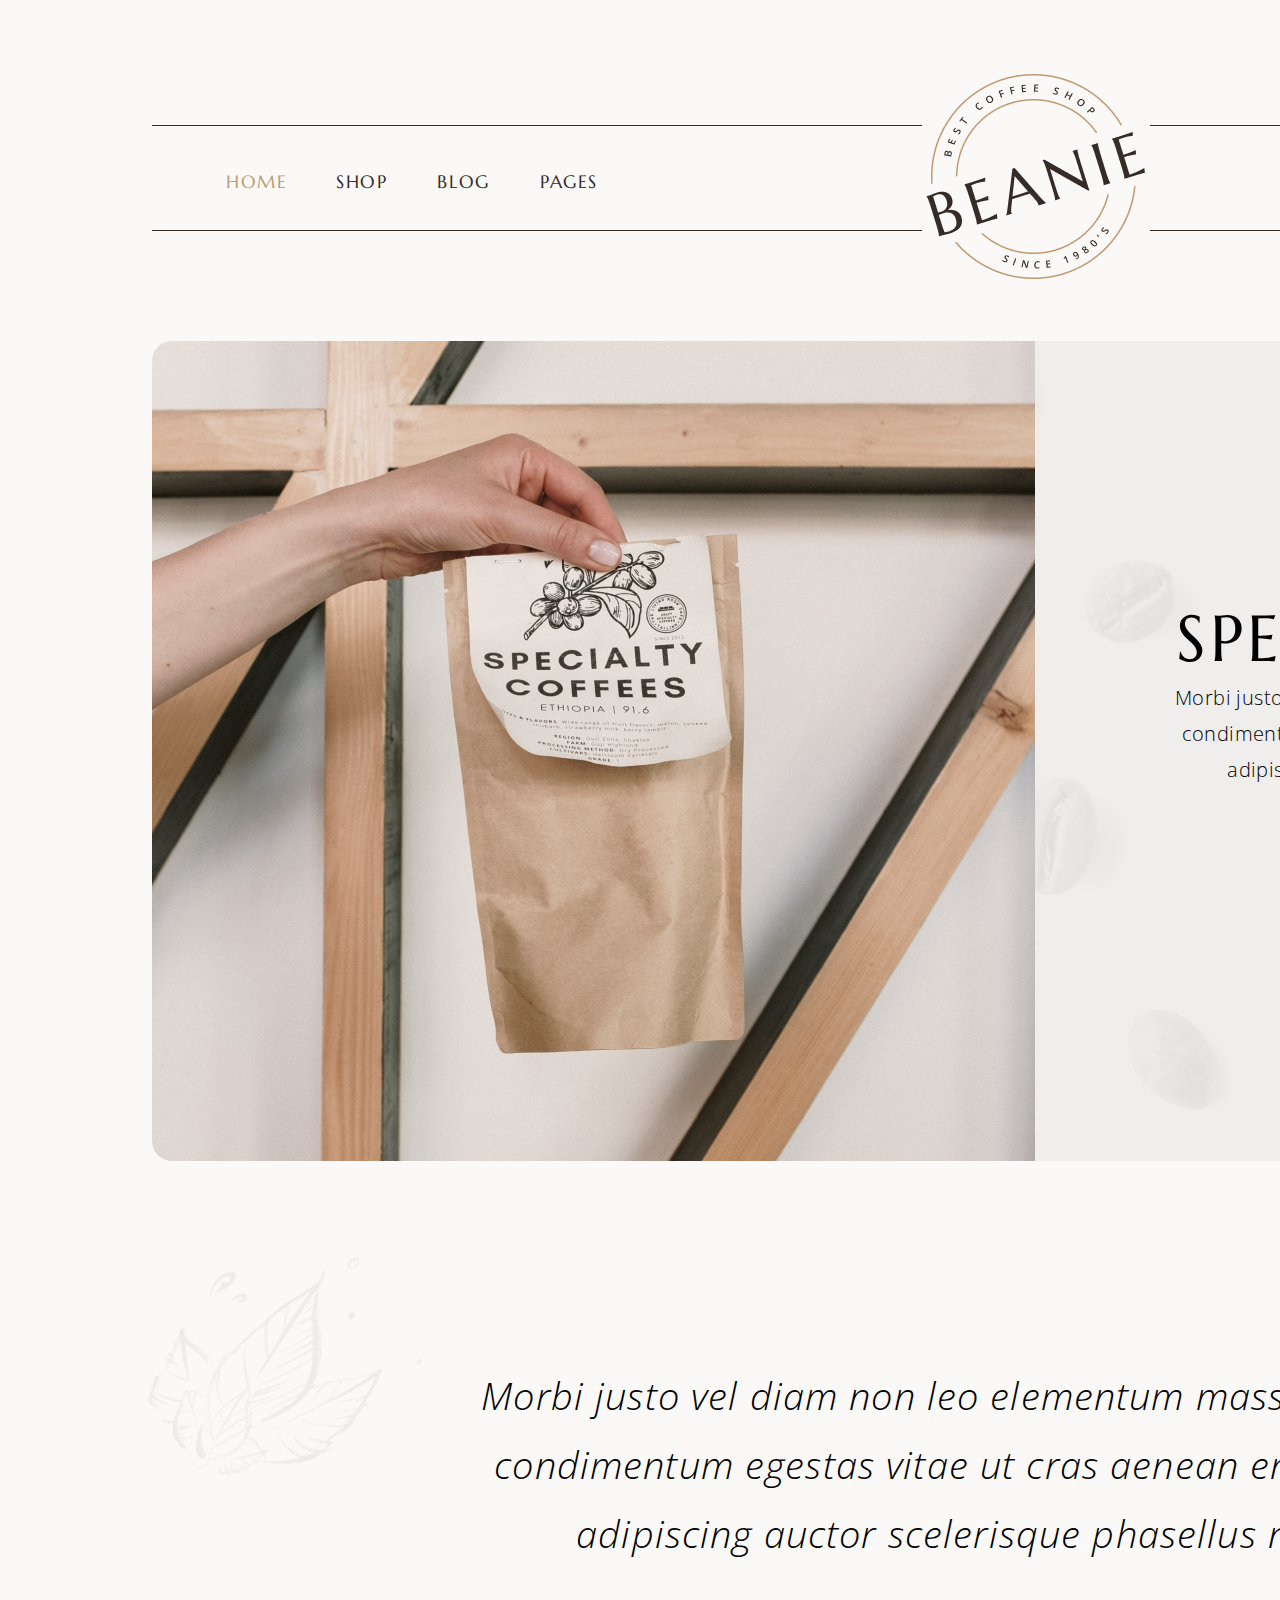
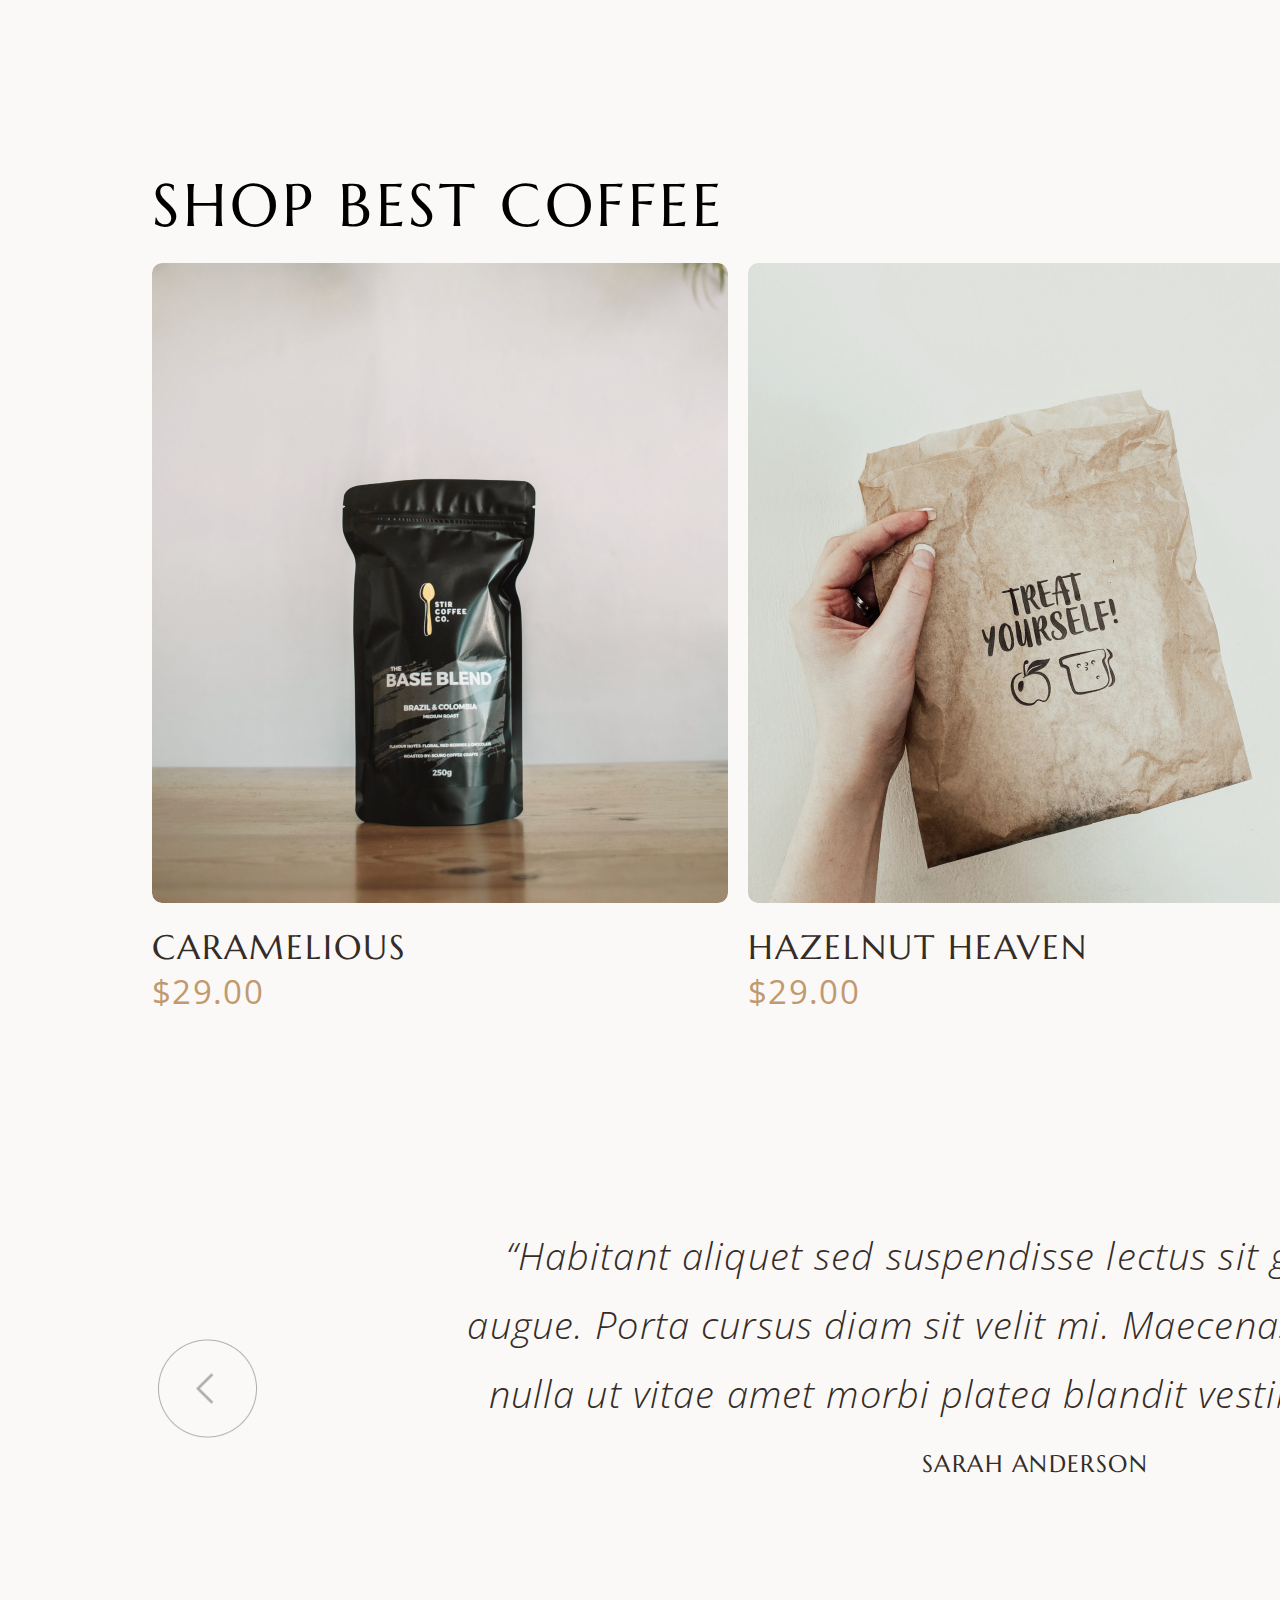
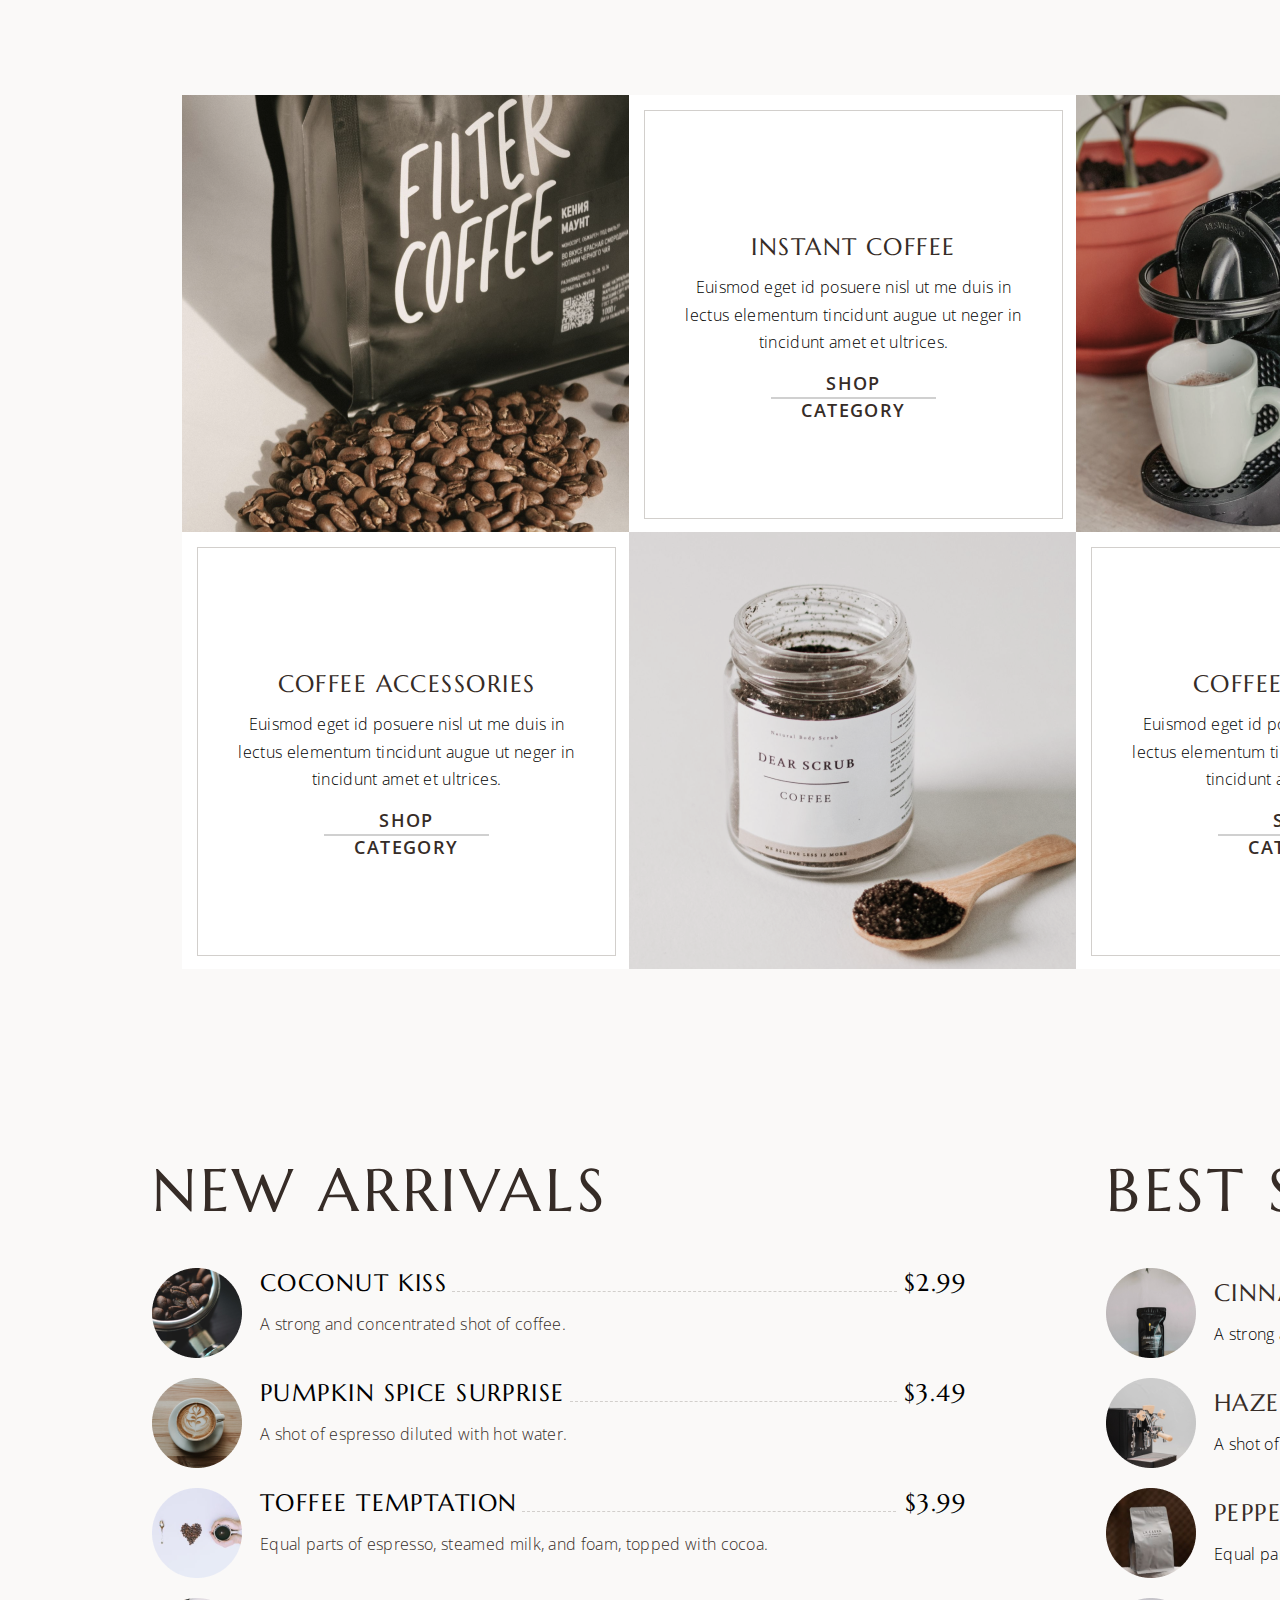
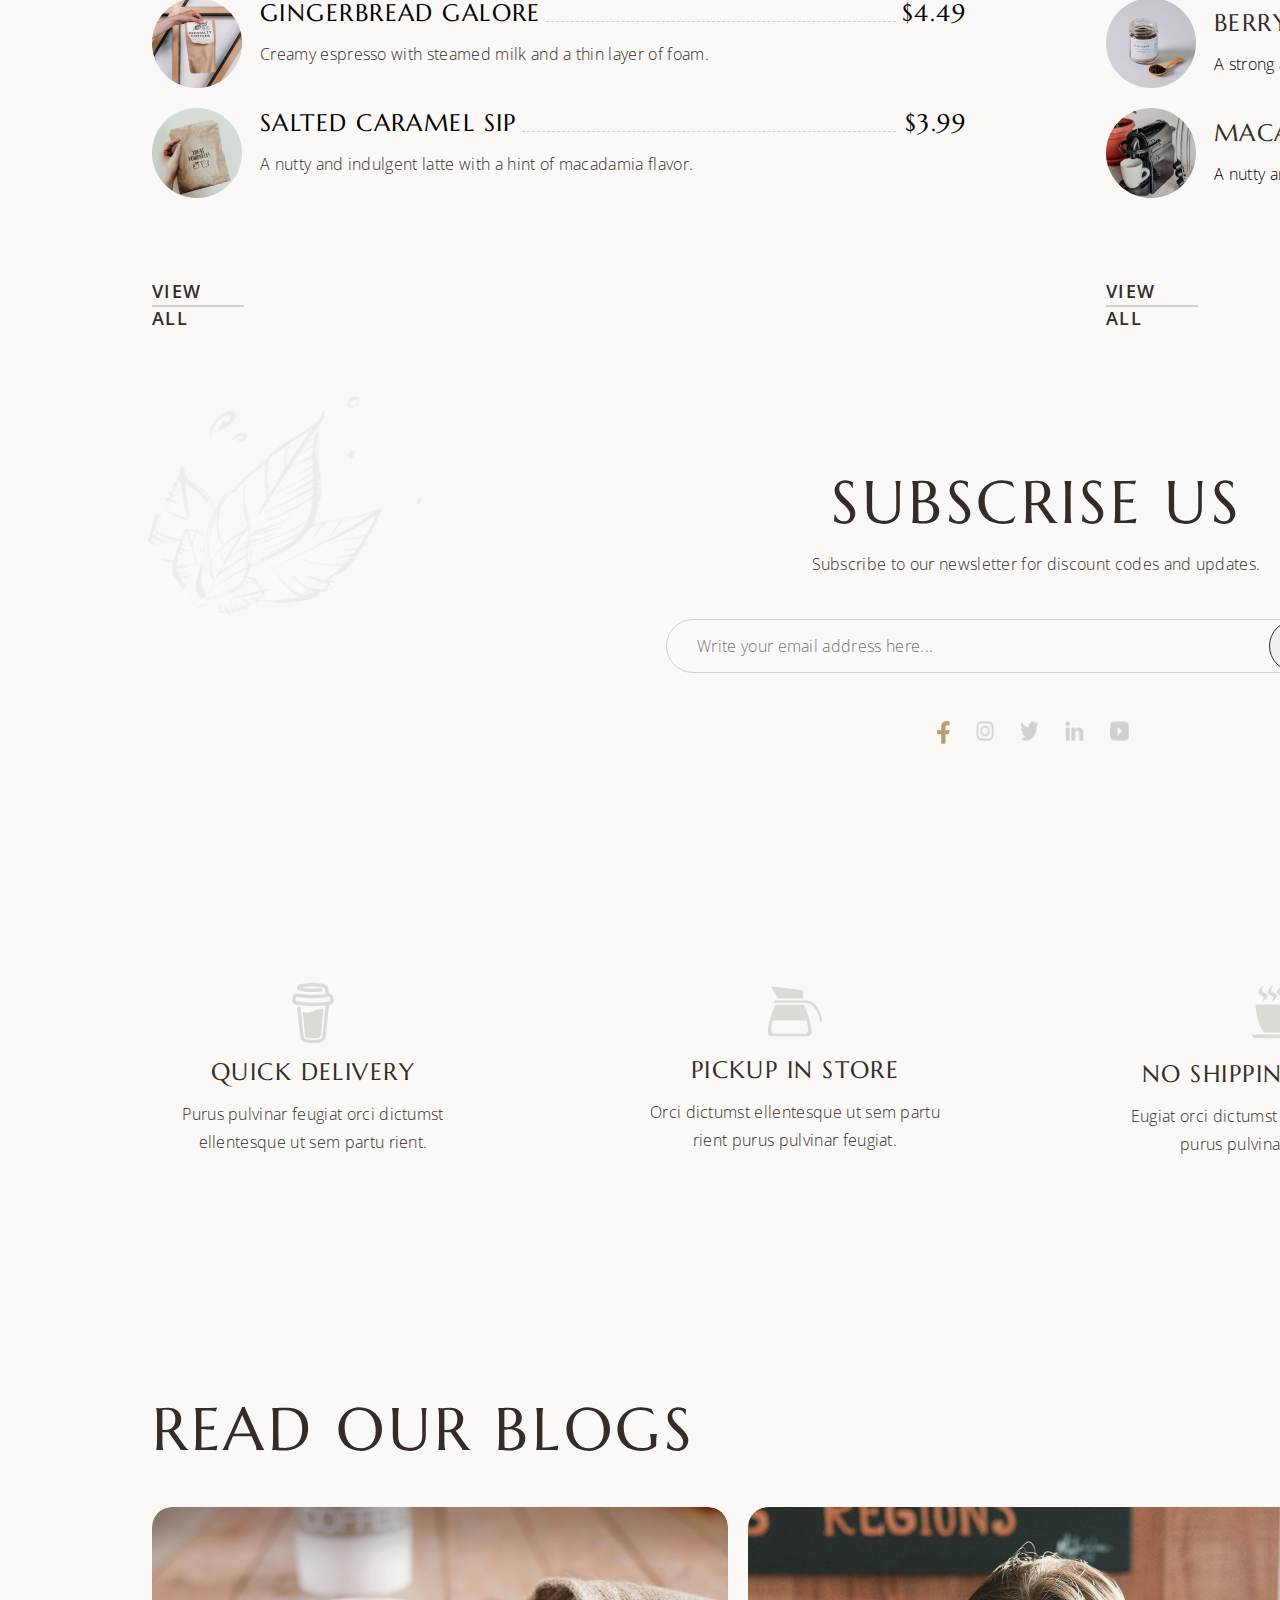
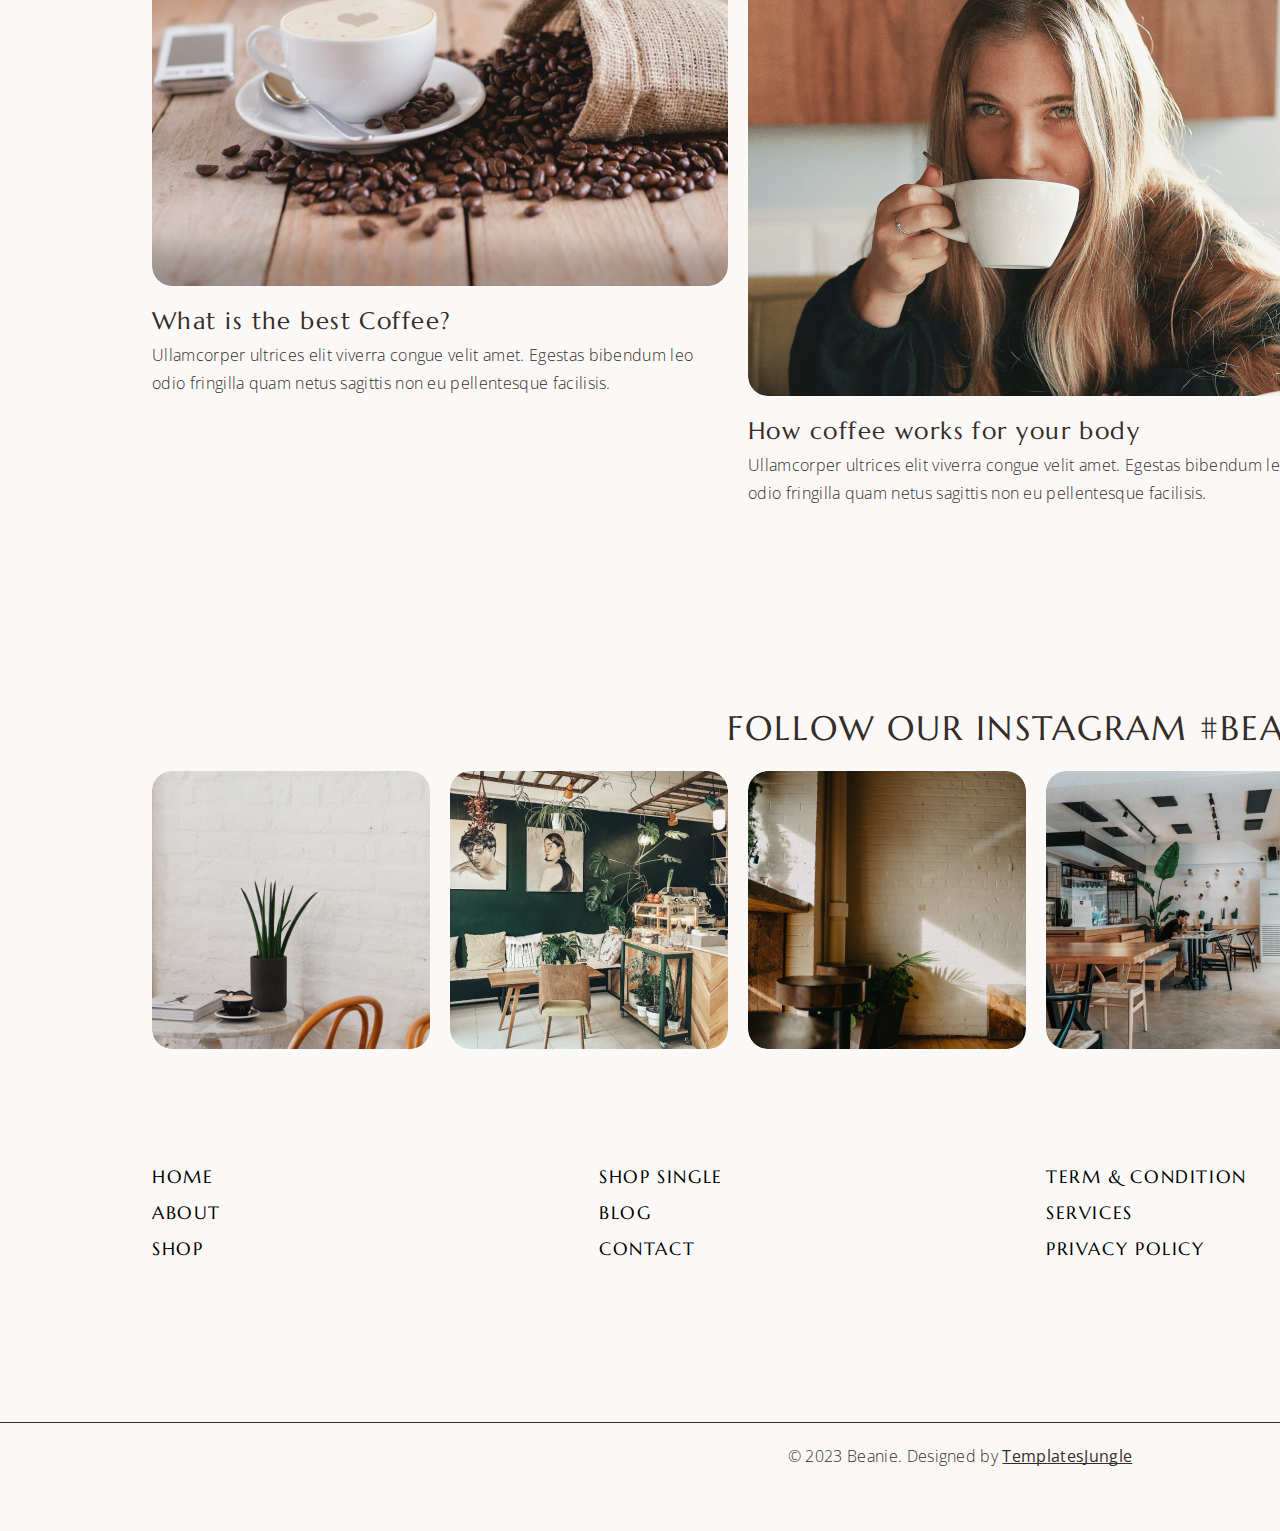
==== coffeebean/index.html @ 7cd66af3 "Add files via upload" ====
<!DOCTYPE html>
<html lang="en">
<head>
    <meta charset="UTF-8">
    <meta name="viewport" content="width=device-width, initial-scale=1.0">
    <title>Coffee Beanie</title>
    <link rel="stylesheet" href="./css/styles.css">
    <link rel="stylesheet" href="./script.js">
    <link rel="stylesheet" href="./css/base.css">
    <link rel="preconnect" href="https://fonts.googleapis.com">
    <link rel="preconnect" href="https://fonts.gstatic.com" crossorigin>
    <link href="https://fonts.googleapis.com/css2?family=Marcellus&display=swap" rel="stylesheet">
    <link rel="preconnect" href="https://fonts.googleapis.com">
    <link rel="preconnect" href="https://fonts.gstatic.com" crossorigin>
    <link href="https://fonts.googleapis.com/css2?family=Marcellus&family=Open+Sans:ital,wght@0,300..800;1,300..800&display=swap" rel="stylesheet">
</head>

<body>  
    <div class="all-set">
        <div class="content">    
            <div class="navbar">
                
                <div class="nav-border">

                </div>
                <img class="navbar--logo" src="./image/Logo.png" alt="Logo coffee">
                <div class="btn-nav">
                    <nav class="main-nav">
                        <ul class="parent">
                            <li class=" btn-navbar " >
                                <a id="home-navbar" href="#" title="Home">HOME</a>
                            </li>
                            <li class="shop-nav btn-navbar">   
                                <a href="#" title="Shop">SHOP</a>
                            </li>
                            <li class="blog btn-navbar">
                                <a href="#" title="Blog">BLOG</a>
                            </li>
                            <li class="pages btn-navbar">
                                <a href="#" title="Pages">PAGES</a>
                            </li>
                        </ul>
    
                    </nav>
    
                </div>
                <form class="search-nav">
                    <input type="text" placeholder="Search here..." id="Search">
                    <button class="i-search-img">
                        <img class="search-img" src="./image/solar_magnifer-outline.png" alt="Search">
                    </button>
                </form>
                <a href="#">
                    <img class="icon-heart" src="./image/solar_heart-outline.png" alt="like">
                </a>
                <a href="#">
                    <img class="icon-bag" src="./image/solar_bag-linear.png" alt="bag">
                </a>
                <div class="nav-text">
                    (01)
                </div>
            </div>
           
        
        
            <div class="billboard">
                <div class="billboard--image">
                    <img class="billboard--image_retangle355" src="./image/Rectangle 355 (1).png" alt="">
                    <img class="billboard--image_nordwood" src="./image/nordwood-themes-ivP3TYdLvw0-unsplash 1.png" alt="">
                </div>
                <div class="billboard-text">
                        <div class="billboard-text_special">
                            SPECICAL
                            <span class="textcoffee">
                            COFFEE
                            </span>
                        </div>
                        <div class="billboard-text_frame3485">
                            <div class="text-morbi">
                                Morbi justo vel diam non leo elementum massa. Molestie ipsum condimentum egestas vitae ut cras aenean enim. Laoreet odio adipiscing auctor scelerisque phasellus nisl faucibus.
                            </div>
                            <div class="btn-ordernow">
                                <a href="#" class="btn-ordernow-text">ORDER NOW</a>
                            </div>
                        </div>     
                </div>
            </div>    
            
            <span class="short-intro-text">
                    Morbi justo vel diam non leo elementum massa. Molestie ipsum condimentum egestas vitae ut cras aenean enim. Laoreet odio adipiscing auctor scelerisque phasellus nisl faucibus.
            </span>

            <img class="img-44102" src="./image/44102-[Converted] 1.png" alt="">

            <img class="img-269" src="./image/269 1.png" alt="">

            <div class="shop-best">
                <span class="text-top"> SHOP BEST COFFEE</span>

                <div class="btn-view-all">
                        <a href="#">VIEW ALL</a>
                </div>

                <div class="slide-arrow-top">
                    <div class="btn-left">
                        <a href="#"><img class="btn-left" src="./image/left.png" alt="left"></a>
                    </div>
                    <div class="btn-right">
                        <a href=""><img class="btn-right" src="./image/right.png" alt="right"></a>
                    </div>
                </div>
            </div>
            <ul class="shop-best-coffee-item">
                <li>
                    <a href="#">
                        <div class="shop-best-coffee-item-1">
                        <img class="img-shop-best-coffee-item-1" src="./image/Rectangle 357.png" alt="">
                        <div class="info-item-1">
                                <div class="name-item-1">
                                    CARAMELIOUS
                                </div>
                                <div class="price-item-1">
                                    $29.00
                                </div>
                            </div>
                        </div>
                    </a>
                </li>
                <li>
                    <a href="#">
                        <div class="shop-best-coffee-item-2">
                            <img class="img-shop-best-coffee-item-2" src="./image/Rectangle 358.png" alt="">
                            <div class="info-item-2">
                                <div class="name-item-2">
                                    HAZELNUT HEAVEN
                                </div>
                                <div class="price-item-2">
                                    $29.00
                                </div>
                            </div>
                        </div>
                    </a>
                </li>
                <li>
                    <a href="#">
                        <div class="shop-best-coffee-item-3">
                            <img class="img-shop-best-coffee-item-3" src="./image/Rectangle 359.png" alt="">
                            <div class="info-item-3">
                                <div class="name-item-3">
                                    MAPLE MAGIC
                                </div>
                                <div class="price-item-3">
                                    $29.00
                                </div>
                            </div>
                        </div>
                    </a>
                </li>
            </ul>
        
            <div class="testimonials">
                <div class="testimon-left-btn">
                    <button class="testimon-left-btn" >   
                        <img src="./image/Button - Previous slide.png" alt="">
                    </button>  
                </div>
                <div class="testimon-text">
                    <div class="habitant">
                        <div>“Habitant aliquet sed suspendisse lectus sit gravida sit morbi augue. Porta cursus diam sit velit mi. Maecenas scelerisque tellus nulla ut vitae amet morbi platea blandit vestibulum dignissim.”</div>
                    </div>
                    <div class="sarah">
                        SARAH ANDERSON
                    </div>
                </div>
                <div class="testimon-right-btn">
                    <img src="./image/Button - Next slide.png" alt="">
                </div>
            </div>
            <ul class="categories">
                <li>
                    <div class="categories-1">
                        <img src="./image/Rectangle 372.png" alt="">
                        <div class="cat-1-373">
                            <div class="cat-1-348">
                                <div class="rec3487">
                                    <div class="rec3484">
                                        <div class="instant-coffee">
                                            INSTANT COFFEE
                                        </div>
                                        <div class="euismod">
                                            Euismod eget id posuere nisl ut me duis in lectus elementum tincidunt augue ut neger in tincidunt amet et ultrices.
                                        </div>
                                        <a href="#" class="btn-category">
                                            SHOP CATEGORY
                                        </a>
                                    </div>
                                </div>
                            </div>
                        </div>
                    </div>
                </li>
                <li>
                    <div class="categories-2">
                        <img src="./image/Rectangle 374.png" alt="">
                        <div class="cat-1-373">
                            <div class="cat-1-348">
                                <div class="rec3487">
                                    <div class="rec3484">
                                        <div class="instant-coffee">
                                            COFFEE MAKER
                                        </div>
                                        <div class="euismod">
                                            Euismod eget id posuere nisl ut me duis in lectus elementum tincidunt augue ut neger in tincidunt amet et ultrices.
                                        </div>
                                        <a href="#" class="btn-category">
                                            SHOP CATEGORY
                                        </a>
                                    </div>
                                </div>
                            </div>
                        </div>
                    </div>
                </li>
                <li>
                    <div class="categories-3">
                        <img src="./image/Rectangle 377.png" alt="">
                        <div class="cat-1-373">
                            <div class="cat-1-348">
                                <div class="rec3487">
                                    <div class="rec3484">
                                        <div class="instant-coffee">
                                            COFFEE GIFT SETS
                                        </div>
                                        <div class="euismod">
                                            Euismod eget id posuere nisl ut me duis in lectus elementum tincidunt augue ut neger in tincidunt amet et ultrices.
                                        </div>
                                        <a href="#" class="btn-category">
                                            SHOP CATEGORY
                                        </a>
                                    </div>
                                </div>
                            </div>
                        </div>
                    </div>
                </li>
                <li>
                    <div class="categories-4">
                        <img src="./image/Rectangle 376.png" alt="">
                        <div class="cat-1-373">
                            <div class="cat-1-348">
                                <div class="rec3487">
                                    <div class="rec3484">
                                        <div class="coffee-access">
                                            COFFEE ACCESSORIES
                                        </div>
                                        <div class="euismod">
                                            Euismod eget id posuere nisl ut me duis in lectus elementum tincidunt augue ut neger in tincidunt amet et ultrices.
                                        </div>
                                        <a href="#" class="btn-category">
                                            SHOP CATEGORY
                                        </a>
                                    </div>
                                </div>
                            </div>
                        </div>
                    </div>
                </li>
            </ul>
            <div class="shop">
                <div class="new-arrivals">
                    <div class="text-new-arrivals">NEW ARRIVALS </div>
                    <div class="frame3434">
                        <div class="new-item">
                            <img class="img-new-item" src="./image/Ellipse 115.png" alt="">
                                <div  class="info-new-item">
                                    <div class="new-name-item">
                                        COCONUT KISS
                                    </div>
                                    <div class="border-item-1"></div>
                                    <div class="new-price-item">
                                        $2.99
                                    </div>
                                    <div class="decrise-item">
                                        A strong and concentrated shot of coffee.
                                    </div>
                                </div>     
                        </div>
                        <!--item 2-->
                        <div class="new-item">
                            <img class="img-new-item" src="./image/Ellipse 115 (2).png" alt="">
                                <div  class="info-new-item">
                                    <div class="new-name-item">
                                        PUMPKIN SPICE SURPRISE
                                    </div>
                                    <div class="border-item-2"></div>
                                    <div class="new-price-item">
                                        $3.49
                                    </div>
                                    <div class="decrise-item">
                                        A shot of espresso diluted with hot water.
                                    </div>
                                </div>  
                                <!--item 3-->   
                        </div><div class="new-item">
                            <img class="img-new-item" src="./image/Ellipse 115 (3).png" alt="">
                                <div  class="info-new-item">
                                    <div class="new-name-item">
                                        TOFFEE TEMPTATION
                                    </div>
                                    <div class="border-item-3"></div>
                                    <div class="new-price-item">
                                        $3.99
                                    </div>
                                    <div class="decrise-item">
                                        Equal parts of espresso, steamed milk, and foam, topped with cocoa.
                                    </div>
                                </div>   
                                <!--item 4-->  
                        </div><div class="new-item">
                            <img class="img-new-item" src="./image/Ellipse 116.png" alt="">
                                <div  class="info-new-item">
                                    <div class="new-name-item">
                                        GINGERBREAD GALORE
                                    </div>
                                    <div class="border-item-4"></div>
                                    <div class="new-price-item">
                                        $4.49
                                    </div>
                                    <div class="decrise-item">
                                        Creamy espresso with steamed milk and a thin layer of foam.
                                    </div>
                                </div>     
                                <!--item 5-->
                        </div><div class="new-item">
                            <img class="img-new-item" src="./image/Ellipse 117.png" alt="">
                                <div  class="info-new-item">
                                    <div class="new-name-item">
                                        SALTED CARAMEL SIP
                                    </div>
                                    <div class="border-item-5"></div>
                                    <div class="new-price-item">
                                        $3.99
                                    </div>
                                    <div class="decrise-item">
                                        A nutty and indulgent latte with a hint of macadamia flavor.
                                    </div>
                                </div>     
                        </div>
                    
                    </div>
                    <div class="btn-viewall-new-arrivals">
                        <a   href="#"> VIEW ALL </a>
                    </div>
                </div>
                <div class="best-selling">
                    <div class="text-best-selling">BEST SELLING</div>
                    <div class="best-selling-item-list">
                        <div class="best-selling-item">
                            <img src="./image/Ellipse 115 (4).png" alt="">
                            <div class="info-bs-item">
                                <div class="name-price-bs">
                                    <div class="name-bs">
                                        CINNAMON SWIRL
                                    </div>
                                    <div class="border-bs-1">
                                    </div>
                                    <div class="price-bs">
                                        $2.99
                                    </div>
                                </div>
                                <div class="des-bs">
                                    A strong and concentrated shot of coffee.
                                </div>
                            </div>
                        </div>
                        <!--item 2-->
                        <div class="best-selling-item">
                            <img src="./image/Ellipse 115 (5).png" alt="">
                            <div class="info-bs-item">
                                <div class="name-price-bs">
                                    <div class="name-bs-2">
                                        HAZELNUT HEAVEN
                                    </div>
                                    <div class="border-bs-2">
                                    </div>
                                    <div class="price-bs">
                                        $3.49
                                    </div>
                                </div>
                                <div class="des-bs">
                                    A shot of espresso diluted with hot water.
                                </div>
                            </div>
                        </div>
                    
                        <!--item 3-->
                        <div class="best-selling-item">
                            <img src="./image/Ellipse 115 (6).png" alt="">
                            <div class="info-bs-item">
                                <div class="name-price-bs">
                                    <div class="name-bs">
                                        PEPPERMINT PERK
                                    </div>
                                    <div class="border-bs-1">
                                    </div>
                                    <div class="price-bs">
                                        $3.99
                                    </div>
                                </div>
                                <div class="des-bs">
                                    Equal parts of espresso, steamed milk, and foam, topped with cocoa.
                                </div>
                            </div>
                        </div>
                        <!--item 4-->
                        <div class="best-selling-item">
                            <img src="./image/Ellipse 116 (1).png" alt="">
                            <div class="info-bs-item">
                                <div class="name-price-bs">
                                    <div class="name-bs-4">
                                        BERRY BLAST
                                    </div>
                                    <div class="border-bs-4">
                                    </div>
                                    <div class="price-bs">
                                        $4.49
                                    </div>
                                </div>
                                <div class="des-bs">
                                    A strong and concentrated shot of coffee.
                                </div>
                            </div>
                        </div>
                        <!--item 5-->
                        <div class="best-selling-item">
                            <img src="./image/Ellipse 117 (1).png" alt="">
                            <div class="info-bs-item">
                                <div class="name-price-bs">
                                    <div class="name-bs-5">
                                        MACADAMIA NUT LATTE
                                    </div>
                                    <div class="border-bs-5">
                                    </div>
                                    <div class="price-bs">
                                        $3.99
                                    </div>
                                </div>
                                <div class="des-bs">
                                    A nutty and indulgent latte with a hint of macadamia flavor.
                                </div>
                            </div>
                        </div>
                    </div>
                    <div class="btn-view-all-bs">
                        <a href="#">VIEW ALL</a>
                    </div>
                </div>
            </div>
            <div class="subscrise-us"></div>
            <img class="img2692" src="./image/269 2.png" alt="">
            <img class="img44102" src="./image/44102-[Converted] 1.png" alt="">
            <div class="subscrise-social">
                <div class="sub-us">
                    <div class="title">
                        <div class="title-sub-us">
                            SUBSCRISE US
                        </div>
                        <div class="title-sub-to">
                            Subscribe to our newsletter for discount codes and updates.
                        </div>
                    </div>
                    <form class="sub-us-input">  
                        
                        <input type="email" autocomplete="none" placeholder="Write your email address here..." id="write-email">
                        
                        <button class="subscrise">
                            <div>SUBSCRISE</div>
                        </button>

                    </form>
                </div>
                <div class="social-icon">
                    <a href="https://www.facebook.com/"><img class="icon-social-fb" src="./image/Vector.png" alt="Facebook"></a>
                    <a href="https://www.instagram.com"><img class="icon-social" src="./image/Vector (1).png" alt="Instagram"></a>
                    <a href="https://www.x.com"><img class="icon-social" src="./image/Vector (2).png" alt="X"></a>
                    <a href="https://www.linkedin.com"><img class="icon-social" src="./image/Vector (3).png" alt="Linhked In"></a>
                    <a href="https://www.youtube.com"><img class="icon-social" src="./image/Vector (4).png" alt="Youtube"></a>
                </div>
            </div>
            <div class="service">
                <div class="quick-delivery service-t">
                    <div class="img-quick-deli">
                        <img id="quickdeli" src="./image/Vector (5).png" alt="">
                    </div>
                    <div class="service-1">
                        QUICK DELIVERY
                    </div>
                    <div class="service-1-text">
                        Purus pulvinar feugiat orci dictumst ellentesque ut sem partu rient.
                    </div>
                </div>
                <div class="pickup-in-store service-t ">
                    <div class="img-quick-deli">
                        <img src="./image/Vector (6).png" alt="">
                    </div>
                    <div class="service-1">
                        PICKUP IN STORE
                    </div>
                    <div class="service-1-text">
                        Orci dictumst ellentesque ut sem partu rient purus pulvinar feugiat.
                    </div>
                </div>
                <div class="no-shipping-charge service-t">
                    <div class="img-quick-deli">
                        <img src="./image/game-icons_coffee-cup.png" alt="coffee">
                    </div>
                    <div class="service-1">
                        NO SHIPPING CHARGE
                    </div>
                    <div class="service-1-text">
                        Eugiat orci dictumst ellentesque ut sem purus pulvinar partu rient.
                    </div>
                </div>
                <div class="friendly-service service-t">
                    <div class="img-quick-deli">
                        <img src="./image/game-icons_coffee-beans.png" alt="coffee">
                    </div>
                    <div class="service-1">
                        FRIENDLY SERVICE
                    </div>
                    <div class="service-1-text">
                        Dictumst ellentesque ut sem purus pulvinar feugiat orci partu rient.
                    </div>
                </div>

            </div>
            <div class="read-our-blog">
                <div class="top">  
                    <div class="text-read-blog">
                        READ OUR BLOGS
                    </div>
                    <a href="#" class="read-post">READ BLOG POSTS </a>
                </div> 
                <div class="blogs">
                    <div class="blog-1">
                        <img class="img-blog-1" src="./image/Rectangle 325.png" alt="post">
                        <div class="text-blog-1">
                            <div class="text-blog-1-2">
                                What is the best Coffee?
                            </div>
                            <div class="text-blog-1-1">
                                Ullamcorper ultrices elit viverra congue velit amet. Egestas bibendum leo odio fringilla quam netus sagittis non eu pellentesque facilisis.
                            </div>
                        </div>
                    </div>
                    <div class="blog-2">
                        <img class="img-blog-2" src="./image/Rectangle 326.png" alt="blog">
                        <div class="text-blog-2">
                            <div class="text-blog-2-1">
                                How coffee works for your body
                            </div>
                            <div class="text-blog-2-2">
                                Ullamcorper ultrices elit viverra congue velit amet. Egestas bibendum leo odio fringilla quam netus sagittis non eu pellentesque facilisis.
                            </div>
                        </div>
                    </div>
                    <div class="blog-3">
                        <img class="img-blog-3" src="./image/Rectangle 327.png" alt="Coffee">
                        <div class="text-blog-3">
                            <div class="text-blog-3-1">
                                Cup of coffee for your happiness
                            </div>
                            <div class="text-blog-3-2">
                                Ullamcorper ultrices elit viverra congue velit amet. Egestas bibendum leo odio fringilla quam netus sagittis non eu pellentesque facilisis.
                            </div>
                        </div>
                    </div>
                </div>
            </div>
            <div class="instagram">
                <div class="follow-our">
                    FOLLOW OUR INSTAGRAM 
                    <a href="#">#BEANIE</a>
                </div>
                <div class="insta-img">
                    <div class="all-img-insta">
                        <img class="size-img-insta" src="./image/Rectangle 340.png" alt="Instagram">
                        <img class="size-img-insta" src="./image/Rectangle 341.png" alt="Instagram">
                        <img class="size-img-insta" src="./image/Rectangle 342.png" alt="Instagram">
                        <img class="size-img-insta" src="./image/Rectangle 343.png" alt="Instagram">
                        <img class="size-img-insta" src="./image/Rectangle 344.png" alt="Instagram">
                        <img class="size-img-insta" src="./image/Rectangle 345.png" alt="Instagram">
                    </div>
                    
                    
                </div>
        
        
            </div>
        </div>
    </div>
    <footer class="footer">
        <div class="top-footer">
            <div class="top-footer-1">
                <div class="btn-footer">HOME</div>
                <div class="btn-footer">ABOUT</div>
                <div class="btn-footer">SHOP</div>
            </div>
            <div class="top-footer-1">
                <div class="btn-footer">SHOP SINGLE</div>
                <div class="btn-footer">BLOG</div>
                <div class="btn-footer">CONTACT</div>
            </div>
            <div class="top-footer-1">
                <div class="btn-footer">TERM & CONDITION</div>
                <div class="btn-footer">SERVICES</div>
                <div class="btn-footer">PRIVACY POLICY</div>
            </div>
            <div class="top-footer-1">
                <div class="btn-footer">ADDRESS. LOCATION. 123</div>
                <div class="btn-footer">YOURINFO@GMAIL.COM</div>
                <div class="btn-footer">111 333 444 555</div>
            </div>
        </div>
        <div class="bot-footer">
            <div class="text-bottom-footer">
                © 2023 Beanie. Designed by 
                <span>TemplatesJungle</span> 
            </div>
        </div>
    </footer>
</body>
    

</html>
---- coffeebean/css/styles.css ----
body{
  height: fit-content;
  width: fit-content;
  position: relative;
  background-color: #FAF9F8;
  min-width: fit-content;
  margin: 0 auto;
}
.navbar{
  width: 1768px;
  height: 209px;
  position: absolute;
  top: 36px;
  left: 76px;
}
.btn-nav{
  width: 370px;
  height: 27px;
  position: absolute;
  display: flex;
  top: 80px;
  left: 34px;
  gap: 50px;
  opacity: 0px;

}
.btn-nav-1{
  width: 60px;
  height: 27px;
  gap: 0px;
  opacity: 0px;
  font-family: Marcellus;
  font-size: 18px;
  font-weight: 400;
  line-height: 27px;
  letter-spacing: 0.09em;
  text-align: left;
  text-underline-position: from-font;
  text-decoration-skip-ink: none;
  color: #C2996F;
  cursor: pointer;

}
.btn-nav-2{
  width: 50px;
  height: 27px;
  font-family: Marcellus;
font-size: 18px;
font-weight: 400;
line-height: 27px;
letter-spacing: 0.09em;
text-align: left;
text-underline-position: from-font;
text-decoration-skip-ink: none;
color: #362C27;
cursor: pointer;

}
.nav-border{
  width: 1768px;
  height: 104px;
  position: absolute;
  top: 53px;
  border-top: 1px;
  border-bottom: 1px;
  border-left: 0px;
  border-right: 0px;
  border-style: solid;
  border-color: #362C27;

}
.navbar--logo{
  width: 228px;
  height: 209px;
  position: absolute;
  top: 0;
  left: 770px;
  opacity: 1;
  color: #FAF9F8;
}
.search-nav{
  width: 260px;
  height: 48px;
  position: absolute;
  top: 81px;
  left: 1288px;
  display: flex;
  justify-content: space-between;
  border-radius: 60px ;
  border: 1px solid #B4B3B2;
  opacity: 0px;


}
.search-img{
  height: 24px;
  width: 24px;
  
  cursor: pointer;
  border: none;
  background-color: none  ;

}
.i-search-img{
  height: 24px;
  width: 24px;
  position: absolute;
  top: 12px;
  left: 220px;
  cursor: pointer;
  border: none;
  background-color: #FAF9F8  ;
}
#Search{
  width: 190px;
  height: 25px;
  border: none;
  position: absolute;
  top: 11px;
  left: 22px;
  font-family: Open Sans;
  font-size: 18px;
  font-style: italic;
  font-weight: 300;
  line-height: 24.51px;
  letter-spacing: 0.03em;
  text-align: left;
  text-underline-position: from-font;
  text-decoration-skip-ink: none;
  background-color: #FAF9F8;
}
.nav-text{
  width: 36px;
  height: 27px;
  position: absolute;
  top: 92px;
  left: 1698px;
  font-family: Marcellus;
  font-size: 18px;
  font-weight: 400;
  line-height: 27px;
  letter-spacing: 0.09em;
  text-align: left;
  text-underline-position: from-font;
  text-decoration-skip-ink: none;
  color: #362C27;
  margin: 1px;

}
.icon-heart{
  width: 24px;
  height: 24px;
  position: absolute;
  top: 93px;
  left: 1598px;
  padding: 2.53px 1.25px 2.75px 1.25px;
  cursor: pointer;
  
}
.icon-bag{
  width: 24px;
  height: 24px;
  position: absolute;
  top: 93px;
  left: 1672px;
  padding: 2px 2.99px 2px 2.99px;
  gap: 0px;
  opacity: 0px;
  cursor: pointer;
}

.navbar--retangle{
  height: 104px;
  width: 100%;
  border-top: 1px;
  border-bottom: 1px;
  border-right: 0px;
  border-left: 0px;
  border-style: solid;
  border-color: #362C27;
  box-sizing: border-box;
  position: absolute;
  top: 53px;

  
  
  ;
}
.search--navbar{
  width: 260px;
  height: 48px;
  position: absolute;
  top: 81px;
  left: 1288px;
  

}
.search--navbar__input{
    height: 48px;
    width: 260px;
    padding-left: 22px;
    border-radius: 60px;
    background-color: #FAF9F8;
    border: 1px, #B4B3B2, solid;
    font-family: Open Sans;
    font-size: 18px;
    font-style: italic;
    font-weight: 300;
    line-height: 24.51px;
    letter-spacing: 0.03em;
    text-align: left;
    text-underline-position: from-font;
    text-decoration-skip-ink: none;
}
.search--navbar input ::placeholder{
  padding-left: 22px;
  padding-top: 11px;
}
.navbar--nav{
  width: 370px;
  height: 27px;
  position: absolute;
  top: 92px;
  left: 34px;
  gap: 50px;
}
.navbar--nav__home{
  width: 60px;
  height: 27px;
  float: left;
  margin-right: 50px;
  cursor: pointer;
}
.navbar--nav__shop{
  width: 50px;
  height: 27px;
  float: left;
  margin-right: 50px;
  cursor: pointer;
  
}
.navbar--nav__blog{
  width: 52px;
  height: 27px;
  float: left;
  margin-right: 50px;
  cursor: pointer;
}
.navbar--nav__pages{
  width: 58px;
  height: 27px;
  float: left;
  cursor: pointer;
}
.navbar--nav__home p{
  font-family: Marcellus;
  font-size: 18px;
  font-weight: 400;
  line-height: 27px;
  letter-spacing: 0.09em;
  text-align: left;
  text-underline-position: from-font;
  text-decoration-skip-ink: none;
  color: #C2996F;
  margin: 0px;
  cursor: pointer;
}
.navbar--nav__shop p{
  font-family: Marcellus;
  font-size: 18px;
  font-weight: 400;
  line-height: 27px;
  letter-spacing: 0.09em;
  text-align: left;
  text-underline-position: from-font;
  text-decoration-skip-ink: none;
  color: #362C27;
  margin: 0px;
  cursor: pointer;
;
}
.navbar--nav__blog p{
  font-family: Marcellus;
  font-size: 18px;
  font-weight: 400;
  line-height: 27px;
  letter-spacing: 0.09em;
  text-align: left;
  text-underline-position: from-font;
  text-decoration-skip-ink: none;
  color: #362C27;
  margin: 0px;
  cursor: pointer;
}
.navbar--nav__pages p{
  font-family: Marcellus;
  font-size: 18px;
  font-weight: 400;
  line-height: 27px;
  letter-spacing: 0.09em;
  text-align: left;
  text-underline-position: from-font;
  text-decoration-skip-ink: none;
  color: #362C27;
  margin: 0px;
  cursor: pointer;
}
.billboard{
  width: 1768px;
  height: 820px;
  position: absolute;
  top: 305px;
  left: 76px;
  gap: 0px;
  opacity: 0px;
  background-color: #EEEDEC;
  border-radius: 20px;


}
.billboard--image_retangle355{
  width: 883px;
  height: 820px;
  gap: 0px;
  border-radius: 20px 0px 0px 20px;
  opacity: 0px;
  float: left;
  
  
}
.billboard--image_nordwood{
  width: 885px;
  height: 820px;
  left: 883px;
  gap: 0px;
  border-radius: 0px 20px 20px 0px;
  opacity: 0px;
  float: left;
}
.billboard-text{
  width: 608px;
  height: 207px;
  position: absolute;
  top: 257px;
  left: 1006px;
  gap: 10px;
}
.billboard-text_special{
  font-family: Marcellus;
  font-size: 65px;
  font-weight: 400;
  line-height: 81.5px;
  letter-spacing: 0.06em;
  text-align: center;
  text-underline-position: from-font;
  text-decoration-skip-ink: none;

}
.textcoffee{
  color: #C2996F;

}
.billboard-text_frame3485{
  width: 638px;
  height: 215px;

}
.text-morbi{
  font-family: Open Sans;
  font-size: 20px;
  font-weight: 300;
  line-height: 36.2px;
  letter-spacing: 0.02em;
  text-align: center;
  text-underline-position: from-font;
  text-decoration-skip-ink: none;
}
.btn-ordernow{
  width: 638px;
  height: 107px;
  display: flex;
  align-items: center;
  justify-content: center;
  gap: 10px;
  position: relative;

}
.btn-ordernow-text{
  height: 67px;
  width: 214px;
  font-family: Open Sans;
  font-size: 18px;
  font-weight: 600;
  line-height: 27px;
  letter-spacing: 0.08em;
  text-align: center;
  border-radius: 100px ;
  border-width: 1px;
  opacity: 0px;
  border-color: #362C27;
  display: flex;
  align-items: center;
  justify-content: center;
  border-style: solid;
  position: absolute;
  top: 40px;
  cursor: pointer;
  text-decoration: none;
  color: #362C27;
}

.short-intro-text{
  width: 1164px;
  height: 207px;
  top: 1325px;
  left: 378px;
  gap: 0px;
  opacity: 0px;
  position: absolute;  
  display: flex;
  align-items: center;
  justify-content: center ;
  font-family: Open Sans;
  font-size: 38px;
  font-style: italic;
  font-weight: 300;
  line-height: 68.78px;
  letter-spacing: 0.03em;
  text-align: center;
  text-underline-position: from-font;
  text-decoration-skip-ink: none;
 
 

}
.img-269{
  width: 402.93px;
height: 362.57px;
top: 1109px;
left: 65.08px;
position: absolute;
transform: rotate(-35.99deg) ;

}
.img-44102{
  width: 488px;
  height: 405px;
  top: 1242px;
  left: 1668.45px;
  gap: 0px;
  position: absolute;
  transform: rotate(-18.19deg)

}
.text-top{
  width: 574px;
  height: 75px;
  position: absolute;
  top: 1732px;
  left: 76px;
  font-family: Marcellus;
  font-size: 60px;
  font-weight: 400;
  line-height: 75.23px;
  letter-spacing: 0.06em;
  text-align: left;
  text-underline-position: from-font;
  text-decoration-skip-ink: none;
}
.btn-view-all{
  width: 92px;
  height: 27px;
  position: absolute;
  top: 1757px;
  left: 1596px;
  gap: 10px;
  border-bottom: 2px ;
  border-top: 0px;
  border-left: 0px;
  border-right: 0px;
  opacity: 0px;
  border-style: solid;
  border-color: #D0D0D0;
  font-family: Open Sans;
  font-size: 18px;
  font-weight: 600;
  line-height: 27px;
  letter-spacing: 0.08em;
  text-align: left;
  text-underline-position: from-font;
  text-decoration-skip-ink: none;
  color: #362C27;
  cursor: pointer;
  text-decoration: none;
}
.btn-view-all a{
  color: #362C27;
}
.slide-arrow-top{
  width: 108px;
  height:46px;
  position: absolute;
  top: 1747px;
  left: 1736px;
  
  opacity: 0px;
  display: flex;
  gap: 16px;

}
.btn-left{
  height: 46px;
  width: 46px;
  cursor: pointer;
  float: left;
}
.btn-right{
  height: 46px;
  width: 46px;
  cursor: pointer;
  float: left;
}
.shop-best-coffee-item{
  width: 1768px;
  height: 758px;
  position: absolute;
  top: 1827px;
  left: 76px;
  display: flex;
  gap: 20px;
  opacity: 0px;
  list-style-type: none;
  margin: 0;
  padding: 0;

}
.shop-best-coffee-item-1{
  width: 576px;
  height:758px;
  
  display: flex;
    gap: 24px;
    flex-direction: column;
    cursor: pointer;
  
}
.shop-best-coffee-item-2{
  width: 576px;
  height:758px;
  display: flex;
    gap: 24px;
    flex-direction: column;
    cursor: pointer;
  
}
.shop-best-coffee-item-3{
  width: 576px;
  height:758px;
  display: flex;
    gap: 24px;
    flex-direction: column;
    cursor: pointer;
}
.img-shop-best-coffee-item-1{
  width: 576px;
  height: 640px;
  border-radius: 10px;
  float: left;
}
.img-shop-best-coffee-item-2{
  width: 576px;
  height: 640px;
  border-radius: 10px;
  float: left;
}
.img-shop-best-coffee-item-3{
  width: 576px;
  height: 640px;
  border-radius: 10px;
  float: left;
}
.info-item-1{
  float: left;
  width: 290px;
  height: 94px;
  display: block;
  gap: 6px;
}
.info-item-2{
  float: left;
  width: 340px;
  height: 94px;
  display: block;
  gap: 6px;
}
.info-item-3{
  float: left;
  width: 254px;
  height: 94px;
  display: block;
  gap: 6px;
}
.name-item-1{
  width: 290px;
  height: 43px;
  font-family: Marcellus;
  font-size: 34px;
  font-weight: 400;
  line-height: 42.63px;
  letter-spacing: 0.06em;
  text-align: left;
  text-underline-position: from-font;
  text-decoration-skip-ink: none;
  color: #362C27;

}
.name-item-2{
  width: 340px;
  height: 43px;
  font-family: Marcellus;
  font-size: 34px;
  font-weight: 400;
  line-height: 42.63px;
  letter-spacing: 0.06em;
  text-align: left;
  text-underline-position: from-font;
  text-decoration-skip-ink: none;
  color: #362C27;

}
.name-item-3{
  width: 255px;
  height: 43px;
  font-family: Marcellus;
  font-size: 34px;
  font-weight: 400;
  line-height: 42.63px;
  letter-spacing: 0.06em;
  text-align: left;
  text-underline-position: from-font;
  text-decoration-skip-ink: none;
  color: #362C27;

}
.price-item-1{
  width: 110px;
  height: 45px;
  font-family: Open Sans;
  font-size: 33px;
  font-weight: 400;
  line-height: 44.94px;
  letter-spacing: 0.04em;
  text-align: left;
  text-underline-position: from-font;
  text-decoration-skip-ink: none;
  color: #C2996F;
}
.price-item-2{
  width: 110px;
  height: 45px;
  font-family: Open Sans;
  font-size: 33px;
  font-weight: 400;
  line-height: 44.94px;
  letter-spacing: 0.04em;
  text-align: left;
  text-underline-position: from-font;
  text-decoration-skip-ink: none;
  color: #C2996F;
}
.price-item-3{
  width: 110px;
  height: 45px;
  font-family: Open Sans;
  font-size: 33px;
  font-weight: 400;
  line-height: 44.94px;
  letter-spacing: 0.04em;
  text-align: left;
  text-underline-position: from-font;
  text-decoration-skip-ink: none;
  color: #C2996F;
}
.testimonials{
  width:1768px;
  height: 258px;
  position: absolute;
  top: 2785px;
  left: 76px;
  gap: 199px;
}
.testimon-left-btn{
  width: 99px;
  height: 258px;
  float: left;
  cursor: pointer;
  border: none;
  background-color: #FAF9F8;
  
}
.testimon-right-btn{
  width: 99px;
  height: 258px;
  float: right;
  cursor: pointer;
}
.testimon-left-btn img{
  height: 99px;
  width: 99px;
  margin-top: 79.5px;
}
.testimon-right-btn img{
  height: 99px;
  width: 99px;
  margin-top: 79.5px;
  cursor: pointer;
}
.testimon-text{
  width: 1172px;
  height: 258px;
  float: left;
  gap: 21px;
  margin-left: 199px;
}
.habitant{
  width: 1172px;
  height: 207px;
  font-family: Open Sans;
  font-size: 38px;
  font-style: italic;
  font-weight: 300;
  line-height: 68.78px;
  letter-spacing: 0.03em;
  text-align: center;
  text-underline-position: from-font;
  text-decoration-skip-ink: none;
  color:  #362C27
}
.habitant div{
  width: 1172px;
  height: 207px;
}
.sarah{
  width: 228px;
  height: 30px;
  font-family: Marcellus;
  justify-self: center;
  font-size: 24px;
  font-weight: 400;
  line-height: 30.09px;
  letter-spacing: 0.06em;
  text-align: left;
  text-underline-position: from-font;
  text-decoration-skip-ink: none;
  color: #362C27;
  margin-top: 21px;
}
.categories{
  width: 1788px;
  height: 874px;
  position: absolute;
  top: 3243px;
  left: 66px;
  list-style-type: none;

  
}
.categories-1{
  width: 894px;
  height: 437px;
  float: left;
}

.categories-1 img{
  width: 447px;
  height: 437px;
  float: left;
}
.cat-1-373{
  width: 447px;
  height: 437px;
  float: left;
  background-color: #FFFFFF;
}
.rec3487{
  width: 417px;
  height: 407px;
  margin: 15px;
  border: 1px solid #D2CFCC;
  
}
.rec3484{
  width: 340px;
  height: 165px;
  gap: 12px;
  
  margin: 121px 38.5px;
}
.instant-coffee{
  width: 217px;
  height: 30px;
  font-family: Marcellus;
  font-size: 24px;
  font-weight: 400;
  line-height: 30.09px;
  letter-spacing: 0.06em;
  text-align: center;
  text-underline-position: from-font;
  text-decoration-skip-ink: none;
  color: #362C27;
  justify-self: center;
  margin-bottom: 12px;
}
.euismod{
  width: 340px;
  height: 84px;
  font-family: Open Sans;
  font-size: 16px;
  font-weight: 300;
  line-height: 27.52px;
  letter-spacing: 0.02em;
  text-align: center;
  text-underline-position: from-font;
  text-decoration-skip-ink: none;
  justify-self: center;

}
.btn-category{
  display: flex;
  width: 165px;
  height: 27px;
  gap: 10px;
  border-bottom: solid 2px #D0D0D0;
  justify-self: center;
  font-family: Open Sans;
  font-size: 18px;
  font-weight: 600;
  line-height: 27px;
  letter-spacing: 0.08em;
  text-align: center;
  text-underline-position: from-font;
  text-decoration-skip-ink: none;
  margin-top: 12px;
  cursor: pointer;
  text-decoration: none;
  color: #362C27;
}
.categories-2{
  width: 894px;
  height: 437px;
  float: right;
}

.categories-3{
  width: 894px;
  height: 437px;
  float: right;
}

.categories-4{
  width: 894px;
  height: 437px;
  float: right;
}
.categories-2 img{
  float: left;
}
.coffee-access{
  width: 260px;
  height: 30px;
  font-family: Marcellus;
  font-size: 24px;
  font-weight: 400;
  line-height: 30.09px;
  letter-spacing: 0.06em;
  text-align: center;
  text-underline-position: from-font;
  text-decoration-skip-ink: none;
  color: #362C27;
  justify-self: center;
  margin-bottom: 12px;
}
.shop{
  width: 1920px;
  height:712px;
  position: absolute;
  top: 4317px;
  padding: 0px 76px 0px 76px;
  display: flex;

  gap: 140px;
  

}
.new-arrivals{
  width:814px;
  height: 754px;
  display: flex;
  flex-direction: column;
  gap: 40px;
  opacity: 0px;
  
  
}
.best-selling{
  width: 814px;
  height: 754px;
  display: flex;
  flex-direction: column;
  gap: 40px;
  
  

}
.text-new-arrivals{
  width: 814px;
  height: 75px;
  font-family: Marcellus;
  font-size: 60px;
  font-weight: 400;
  line-height: 75.23px;
  letter-spacing: 0.06em;
  text-align: left;
  text-underline-position: from-font;
  text-decoration-skip-ink: none;
  color: #362C27;
  


}
.text-best-selling{
  width: 814px;
  height: 75px;
  font-family: Marcellus;
  font-size: 60px;
  font-weight: 400;
  line-height: 75.23px;
  letter-spacing: 0.06em;
  text-align: left;
  text-underline-position: from-font;
  text-decoration-skip-ink: none;
  color: #362C27;
  
}
.new-item{
  width: 814px;
  height: 90px;
  display: flex;
  gap :18px;
  


}
.info-new-item{
  width:706px;
  height:71px;
  gap: 12px;
  opacity: 0px;
  float: right;
  

}
.new-name-item{
  font-family: Marcellus;
  font-size: 24px;
  font-weight: 400;
  line-height: 30.09px;
  letter-spacing: 0.06em;
  text-align: left;
  text-underline-position: from-font;
  text-decoration-skip-ink: none;
  float: left;
}
.new-price-item{
  font-family: Marcellus;
  font-size: 24px;
  font-weight: 400;
  line-height: 30.09px;
  letter-spacing: 0.06em;
  text-align: left;
  text-underline-position: from-font;
  text-decoration-skip-ink: none;
  float:right;
}
.img-new-item{
  height: 90px;
  width: 90px;
  
}
.decrise-item{
  width: 706px;
  height: 29px;
  gap: 0px;
  opacity: 0px;
  font-family: Open Sans;
  font-size: 16px;
  font-weight: 300;
  line-height: 28.96px;
  letter-spacing: 0.02em;
  text-align: left;
  text-underline-position: from-font;
  text-decoration-skip-ink: none;
  color: #362C27;
  float: left;
  margin-top:12px;
}
.border-item-1{
  width: 445px;
  height: 23px;
  gap: 0px;
  border-bottom:dashed 1px #D2CFCC ;
  float: left;
  margin-left: 5px ;
}
.new-item-2{
  width: 814px;
  height: 90px;
  gap: 18px;
  opacity: 0px;

}
.img-new-item-2{
  float: left;
}
.frame3434{
  width: 814px;
  height: 530px;
  display: flex;
  flex-direction: column;
  gap: 20px;
}
.border-item-2{
  width: 327px;
  height: 23px;
  gap: 0px;
  border-bottom:dashed 1px #D2CFCC ;
  float: left;
  margin-left: 5px ;
}
.border-item-3{
  width: 374px;
  height: 23px;
  gap: 0px;
  border-bottom:dashed 1px #D2CFCC ;
  float: left;
  margin-left: 5px ;
}
.border-item-4{
  width: 350px;
  height: 23px;
  gap: 0px;
  border-bottom:dashed 1px #D2CFCC ;
  float: left;
  margin-left: 5px ;
}
.border-item-5{
  width: 374px;
  height: 23px;
  gap: 0px;
  border-bottom:dashed 1px #D2CFCC ;
  float: left;
  margin-left: 5px ;
}
.btn-viewall-new-arrivals{
  width: 92px;
  height: 27px;
  gap: 0px;
  opacity: 0px;
  font-family: Open Sans;
  font-size: 18px;
  font-weight: 600;
  line-height: 27px;
  letter-spacing: 0.08em;
  text-align: left;
  text-underline-position: from-font;
  text-decoration-skip-ink: none;
  color: #362C27;
  text-decoration: none;
  margin-top: 40px;
  border-bottom: solid 2px #D0D0D0;
}
.btn-viewall-new-arrivals a{
  color: #362C27;
  text-decoration: none;
}
.best-selling-item-list{
  width: 814px;
  height: 530px;
  display: flex;
  flex-direction: column;
  gap: 20px;

}
.best-selling-item{
  width: 814px;
  height: 90px;
  display: flex;
  gap: 18px;

}
.best-selling-item img{
  height: 90px;
  width: 90px;
  
}
.info-bs-item{
  width: 706px;
  height: 71px;
  float: right;
  margin-top: 9.5px;
  margin-bottom: 9.5px;
}
.name--price-bs{
  width: 706px;
  height: 30px;

}
.border-bs-1{
  height: 20px;
  width: 403px;
  border-bottom: dashed 1px #D2CFCC ;
  float: left;
}
.name-bs{
  width: 231px;
  height: 30px;
  font-family: Marcellus;
  font-size: 24px;
  font-weight: 400;
  line-height: 30.09px;
  letter-spacing: 0.06em;
  text-align: left;
  text-underline-position: from-font;
  text-decoration-skip-ink: none;
  color: #362C27;
  float: left;

}
.price-bs{
  width: 62px;
  height: 30px;
  font-family: Marcellus;
  font-size: 24px;
  font-weight: 400;
  line-height: 30.09px;
  letter-spacing: 0.06em;
  text-align: left;
  text-underline-position: from-font;
  text-decoration-skip-ink: none;
  float: right;
}
.des-bs{
  width: 706px;
  height: 29px;
  font-family: Open Sans;
  font-size: 16px;
  font-weight: 300;
  line-height: 28.96px;
  letter-spacing: 0.02em;
  text-align: left;
  text-underline-position: from-font;
  text-decoration-skip-ink: none;
  float: left;
  margin-top: 12px;
}
.border-bs-2{
  height: 20px;
  width: 394px;
  border-bottom: dashed 1px #D2CFCC ;
  float: left;
}
.name-bs-2{
  width: 242px;
  height: 30px;
  font-family: Marcellus;
  font-size: 24px;
  font-weight: 400;
  line-height: 30.09px;
  letter-spacing: 0.06em;
  text-align: left;
  text-underline-position: from-font;
  text-decoration-skip-ink: none;
  color: #362C27;
  float: left;
}
.border-bs-3{
  height: 20px;
  width: 414px;
  border-bottom: dashed 1px #D2CFCC ;
  float: left;
}
.name-bs-3{
  width: 219px;
  height: 30px;
  font-family: Marcellus;
  font-size: 24px;
  font-weight: 400;
  line-height: 30.09px;
  letter-spacing: 0.06em;
  text-align: left;
  text-underline-position: from-font;
  text-decoration-skip-ink: none;
  color: #362C27;
  float: left;
}
.border-bs-4{
  height: 20px;
  width: 475px;
  border-bottom: dashed 1px #D2CFCC ;
  float: left;
}
.name-bs-4{
  width: 158px;
  height: 30px;
  font-family: Marcellus;
  font-size: 24px;
  font-weight: 400;
  line-height: 30.09px;
  letter-spacing: 0.06em;
  text-align: left;
  text-underline-position: from-font;
  text-decoration-skip-ink: none;
  color: #362C27;
  float: left;
}
.border-bs-5{
  height: 20px;
  width: 323px;
  border-bottom: dashed 1px #D2CFCC ;
  float: left;
}
.name-bs-5{
  width: 311px;
  height: 30px;
  font-family: Marcellus;
  font-size: 24px;
  font-weight: 400;
  line-height: 30.09px;
  letter-spacing: 0.06em;
  text-align: left;
  text-underline-position: from-font;
  text-decoration-skip-ink: none;
  color: #362C27;
  float: left;
}
.btn-view-all-bs{
  width: 92px;
  height: 27px;
  border-bottom: solid 2px #D0D0D0;
  margin-top: 40px;
  font-family: Open Sans;
  font-size: 18px;
  font-weight: 600;
  line-height: 27px;
  letter-spacing: 0.08em;
  text-align: left;
  text-underline-position: from-font;
  text-decoration-skip-ink: none;
  cursor: pointer;
  text-decoration: none;
  color: #362C27;
}
.btn-view-all-bs a{
  color: #362C27;
  text-decoration: none;
}
.subscrise-us{
  width: 2280.05px;
  height: 670.11px;
  position: absolute;
  top: 5048px;
  left: -148px;
  

}
.img2692{
  width: 402.93px;
  height: 362.57px;
  position: absolute;
  top: 5048px;
  left: 65.08px;
  transform: rotate(-35.99deg) ;

}
.img44102{
  width: 488px;
  height: 405px;
  position: absolute;
  top: 5181px;
  left: 1668.45px;
  transform: rotate(-18.19deg) ;
}
.subscrise-social{
  width:874px;
  height:283px;
  position: absolute;
  top: 5229px;
  left: 523px;
  gap: 50px;
  border-radius:20px;
}
.sub-us{
  width: 740px;
  height: 206px;
  margin: 0px 67px;

}
.title{
  width: 453px;
  height: 114px;
  margin: 0px 145.5px;

}
.title-sub-us{
  width: 414px;
  height: 75px;
  font-family: Marcellus;
  font-size: 60px;
  font-weight: 400;
  line-height: 75.23px;
  letter-spacing: 0.06em;
  text-align: left;
  text-underline-position: from-font;
  text-decoration-skip-ink: none;
  color: #362C27;
  margin: 0px 19.5px;
  margin-bottom: 10px;

}
.title-sub-to{
  width: 453px;
  height: 29px;
  font-family: Open Sans;
  font-size: 16px;
  font-weight: 300;
  line-height: 28.96px;
  letter-spacing: 0.02em;
  text-align: left;
  text-underline-position: from-font;
  text-decoration-skip-ink: none;
  color: #362C27;
}
.sub-us-input{
  width: 740px;
  height: 52px;
  border-radius: 200px;
  border: solid 1px #D2CFCC;
  display: flex;
  justify-content: space-between;
  padding-left: 28px;
  margin-top: 40px;


}
.subscrise{
  width: 166px;
  height: 52px;
  border: solid 1px #362C27;
  border-radius: 200px;
  cursor: pointer;
  padding: 0;
}
.subscrise div{
  width: 107px;
  height: 27px;
  font-family: Open Sans;
  font-size: 18px;
  font-weight: 600;
  line-height: 27px;
  letter-spacing: 0.08em;
  text-align: center;
  text-underline-position: from-font;
  text-decoration-skip-ink: none;
  color: #362C27;
  margin: 12.5px 29.5px;

}
#write-email{
  width: 740px;
  height: 49px;
  font-family: Open Sans;
  font-size: 16px;
  font-weight: 300;
  line-height: 28.96px;
  letter-spacing: 0.02em;
  text-align: left;
  text-underline-position: from-font;
  text-decoration-skip-ink: none;
  color: #362C27;
  border: none;
  background-color: #FAF9F8;
}
.social-icon{
  width: 197.75px;
  height: 27px;
  display: flex;
  gap: 26px;
  margin: 50px 0px 338.12px 338.12px;
  
 
}
.icon-social{
  width: 18.75px;
  height: 20px;
  color: #D2CFCC;
  cursor: pointer;
}
.icon-social-fb{
  width: 12.5px;
  height: 22.5px;
  color: #C2996F;
  cursor: pointer;

}
.service{
  width:1920px;
  height:244px;
  display: flex;
  position: absolute;
  top: 5712px;
  padding: 40px 76px;
  gap: 160px;
  border: 1px 1px 0px 0px;
  opacity: 0px;
  box-sizing: border-box  ;

}
.service-t{
  width: 322px;
  height: 164px;
  display: flex;
  align-items: center;
  justify-content: center;
  flex-direction: column;
  gap: 14px;

}
#quickdeli{
  width: 42px;
  height: 60px;
  display: flex;
  align-items: center;
  float: left;

}
.service-1{
  width: 322px;
  height: 30px;
  float: left;
  font-family: Marcellus;
  font-size: 24px;
  font-weight: 400;
  line-height: 30.09px;
  letter-spacing: 0.06em;
  text-align: center;
  text-underline-position: from-font;
  text-decoration-skip-ink: none;

  
  color: #362C27;

}
.service-1-text{
  width: 322px;
  height: 56px;
  float: left;
  text-align: center;
  font-family: Open Sans;
  font-size: 16px;
  font-weight: 300;
  line-height: 27.52px;
  letter-spacing: 0.02em;
  text-align: center;
  text-underline-position: from-font;
  text-decoration-skip-ink: none;
  color: #362C27;
}
.read-our-blog{
  width: 1768px;
  height: 716px;
  position: absolute;
  top: 6156px;
  left: 76px;
  display: flex;
  gap: 40px;
  opacity: 0px;
  flex-direction: column;

}
.top{
  width: 1768px;
  height: 75px;
  display: flex;
  justify-content: space-between;
}
.text-read-blog{
  width: 543px;
  height: 75px;
  font-family: Marcellus;
  font-size: 60px;
  font-weight: 400;
  line-height: 75.23px;
  letter-spacing: 0.06em;
  text-align: left;
  text-underline-position: from-font;
  text-decoration-skip-ink: none;
  color: #362C27;
  

}
.read-post{
  width: 182px;
  height: 27px;
  font-family: Open Sans;
  font-size: 18px;
  font-weight: 600;
  line-height: 27px;
  letter-spacing: 0.08em;
  text-align: left;
  text-underline-position: from-font;
  text-decoration-skip-ink: none;
  cursor: pointer;
  color: #362C27;
  border-bottom:2px solid #D0D0D0 ;
  margin: 24px 0px;
  text-decoration: none;

}
.blogs{
  width: 1768px;
  height: 601px;
  display: flex;
  gap: 20px;  
}
.blog-1{
  width: 576px;
  height: 601px;
  display: flex;
  flex-direction: column;
  gap: 20px ;
}
.text-blog-1{
  width: 576px;
  height: 92px;
  display: flex;
  flex-direction: column;
  gap: 6px ;
}
.text-blog-1-2{
  width: 336px;
  height: 30px;
  font-family: Marcellus;
  font-size: 24px;
  font-weight: 400;
  line-height: 30.09px;
  letter-spacing: 0.06em;
  text-align: left;
  text-underline-position: from-font;
  text-decoration-skip-ink: none;
  color: #362C27;

}
.text-blog-1-1{
  width: 576px;
  height: 56px;
  font-family: Open Sans;
  font-size: 16px;
  font-weight: 300;
  line-height: 27.52px;
  letter-spacing: 0.02em;
  text-align: left;
  text-underline-position: from-font;
  text-decoration-skip-ink: none;
  color: #362C27;

}
.img-blog-1{
  width: 576px;
  height: 379px;
  border-radius: 20px;

}
.blog-2{
  width: 576px;
  height:601px;
  display: flex;
  flex-direction: column;
  gap: 20px;
  

}
.text-blog-2{
  width: 576px;
  height: 92px;
  display: flex;
  flex-direction: column;
  gap: 6px ;


}
.text-blog-2-1{
  width: 480px;
  height: 30px;
  font-family: Marcellus;
  font-size: 24px;
  font-weight: 400;
  line-height: 30.09px;
  letter-spacing: 0.06em;
  text-align: left;
  text-underline-position: from-font;
  text-decoration-skip-ink: none;
  color: #362C27;


}
.text-blog-2-2{
  width: 576px;
  height: 56px;
  font-family: Open Sans;
  font-size: 16px;
  font-weight: 300;
  line-height: 27.52px;
  letter-spacing: 0.02em;
  text-align: left;
  text-underline-position: from-font;
  text-decoration-skip-ink: none;
  color: #362C27;

}
.img-blog-2{
  width: 576px;
  height: 489px;
  border-radius: 20px;


}
.blog-3{
  width: 576px;
  height: 517px;
  display: flex;
  flex-direction: column;
  gap: 20px;
  

}
.text-blog-3{
  width: 576px;
  height: 92px;
  display: flex;
  flex-direction: column;
  gap: 6px ;


}
.text-blog-3-1{
  width: 465px;
  height: 30px;
  font-family: Marcellus;
  font-size: 24px;
  font-weight: 400;
  line-height: 30.09px;
  letter-spacing: 0.06em;
  text-align: left;
  text-underline-position: from-font;
  text-decoration-skip-ink: none;
  color: #362C27;


}
.text-blog-3-2{
  width: 576px;
  height: 56px;
  font-family: Open Sans;
  font-size: 16px;
  font-weight: 300;
  line-height: 27.52px;
  letter-spacing: 0.02em;
  text-align: left;
  text-underline-position: from-font;
  text-decoration-skip-ink: none;
  color: #362C27;

}
.img-blog-3{
  width: 576px;
  height: 405px;
  border-radius: 20px;


}
.instagram{
  width: 1920px;
  height:341px;
  position: absolute;
  display: flex;
  flex-direction: column;
  gap: 20px;

  top: 7072px;
  
  gap: 20px;
  opacity: 0px;
  align-items: center;

}
.follow-our{
  width: 618px;
  height: 43px;
  font-family: Marcellus;
  font-size: 34px;
  font-weight: 400;
  line-height: 42.63px;
  letter-spacing: 0.06em;
  text-align: left;
  text-underline-position: from-font;
  text-decoration-skip-ink: none;

  color: #362C27;
}
.insta-img{
  width: 1920px;
  height: 278px;
  
  display: flex;
  gap: 20px ;
  
}
.size-img-insta{
    width: 278px;
    height: 278px;
    border-radius: 20px;
}
.all-img-insta{
  padding-left: 76px;
  padding-right: 76px;
  display: flex;
  gap: 20px ;
}
.footer{
  width: 1920px;
  height:247px;
  position: absolute;
  top: 7563px;
}
  
.top-footer{
  width: 1920px;
  height: 179px;
  padding: 0px 76px 80px 152px;
  display: flex;
  gap: 20px;
  border-bottom: 1px #362C27 solid;

}
.top-footer-1{
  width: 427px;
  height: 99px;
  display: flex;
  flex-direction: column;
  gap: 9px;


}
.btn-footer{
  width: 100%;
  height: 27px;
  font-family: Marcellus;
  font-size: 18px;
  font-weight: 400;
  line-height: 27px;
  letter-spacing: 0.09em;
  text-align: left;
  text-underline-position: from-font;
  text-decoration-skip-ink: none;
  cursor: pointer;

}
.bot-footer{
  width: 1920px;
  height: 68px;
  padding: 20px 0px;
  background-color: #FAF9F8;
}
.text-bottom-footer{
  width: 1920px;
  height: 28px;
  font-family: Open Sans;
  font-size: 16px;
  font-weight: 300;
  line-height: 27.52px;
  letter-spacing: 0.02em;
  text-align: center;
  text-underline-position: from-font;
  text-decoration-skip-ink: none;
  color: #362C27;

}
.text-bottom-footer span{
  font-family: Open Sans;
  font-size: 16px;
  font-weight: 400;
  line-height: 27.52px;
  letter-spacing: 0.02em;
  text-align: center;
  text-decoration-line: underline;
  text-decoration-style: solid;
  text-underline-position: from-font;
  text-decoration-skip-ink: none;
  color: #362C27;
}
.all-web{
  
}
.img-s{
  width: 24px;
  height: 24px;
  position: absolute;
  top: 93px;
  left: 1508px;


}
.content{
  margin-left: 76px;
  margin-top: 36px;
  position: relative;
  margin-right: auto;
  background-color: #FAF9F8;
}
.all-set{
  overflow: hidden;
  width: 1920px;
  height: 7810px;
}
.parent{
  display: flex;
  gap: 50px;
  height: 27px;
  width: 370px;
  list-style-type: none;

}
.btn-navbar {
    width: 60px;
    height: 27px;
    font-family: Marcellus;
    font-size: 18px;
    font-weight: 400;
    line-height: 27px;
    letter-spacing: 0.09em;
    text-align: left;
    text-underline-position: from-font;
    text-decoration-skip-ink: none;
    cursor: pointer;
    text-decoration: none;
    color: #362C27;
}
.btn-navbar a {
  font-family: Marcellus;
  font-size: 18px;
  font-weight: 400;
  line-height: 27px;
  letter-spacing: 0.09em;
  text-align: left;
  text-underline-position: from-font;
  text-decoration-skip-ink: none;
  cursor: pointer;
  text-decoration: none;
  color: #362C27;
  
}
#home-navbar{
  color: #C2996F;
}
.shop-best {
  width: 1768px;
  height: 75px;
  display: flex;
  justify-content: space-between;
  align-items: center;
}
input:focus{
  border: none ;
  outline: none;
}
.follow-our a{
  text-decoration: none;
  color: #362C27;
}
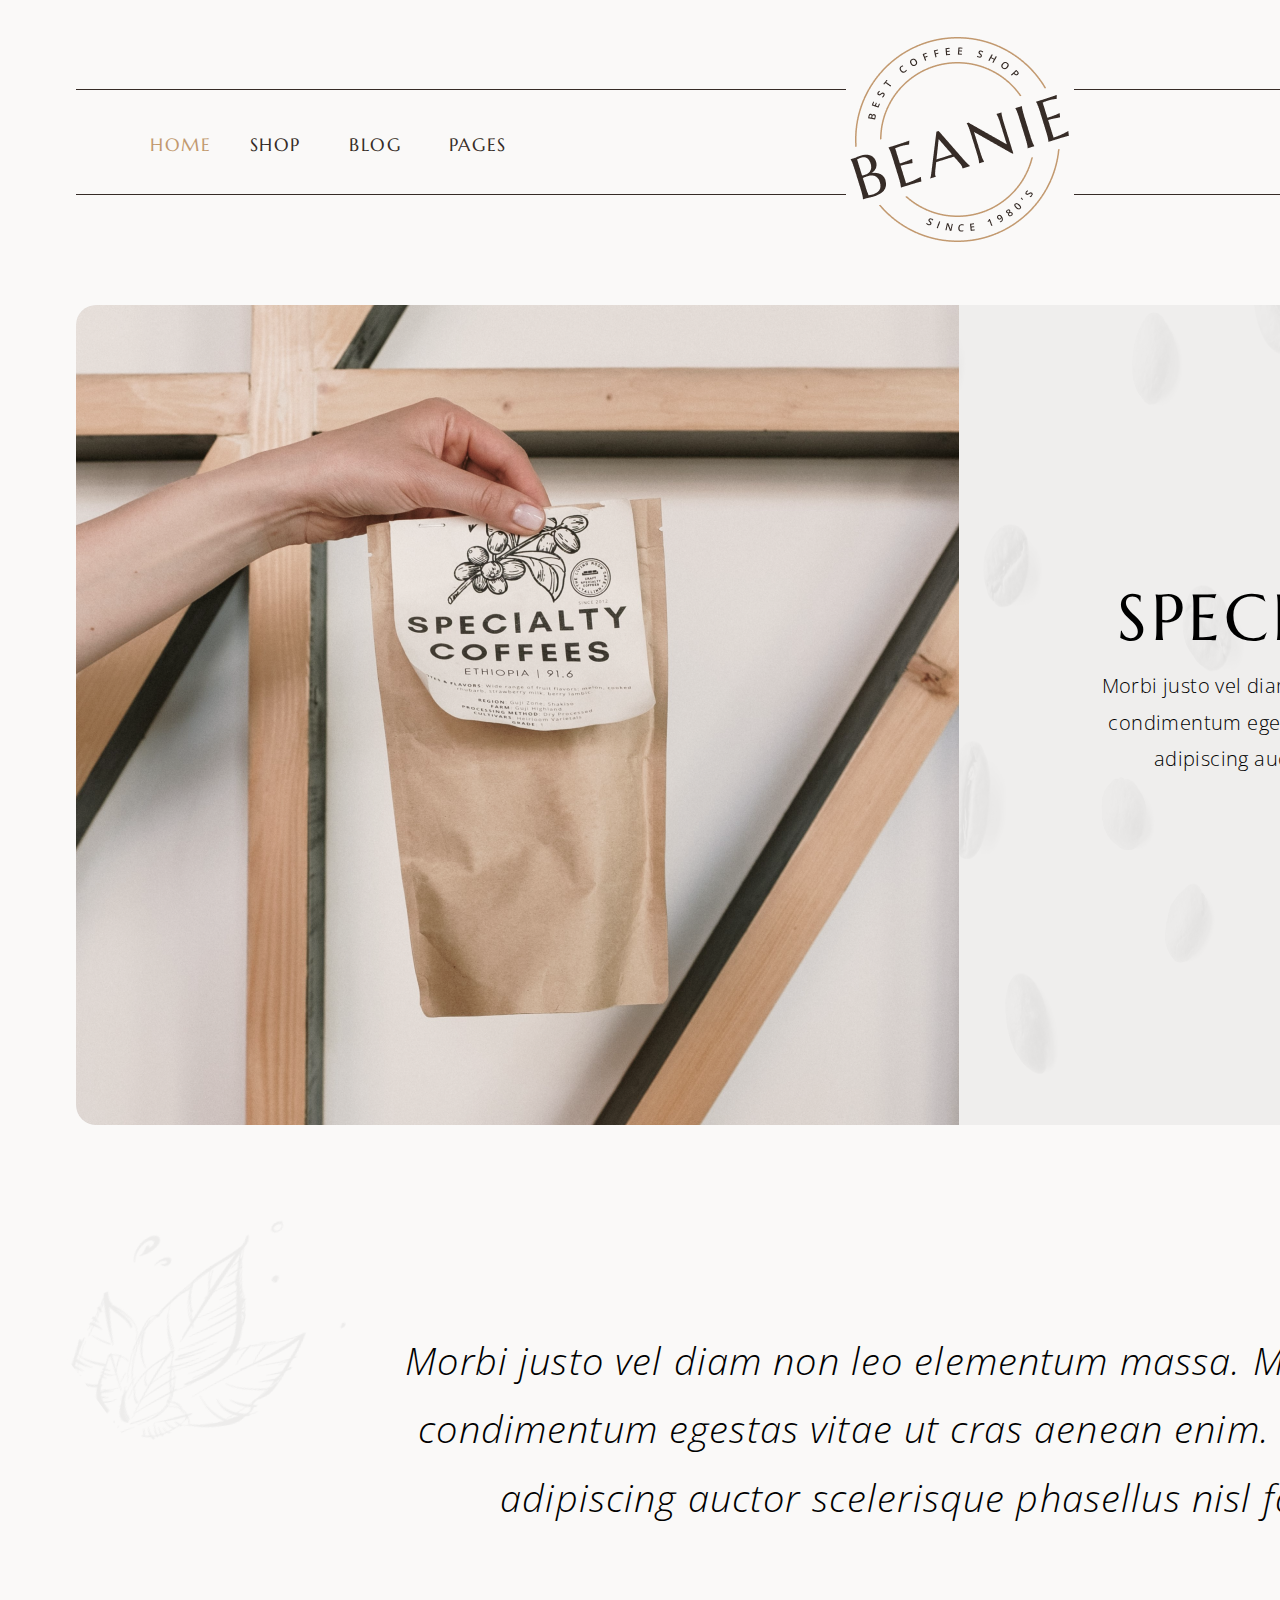
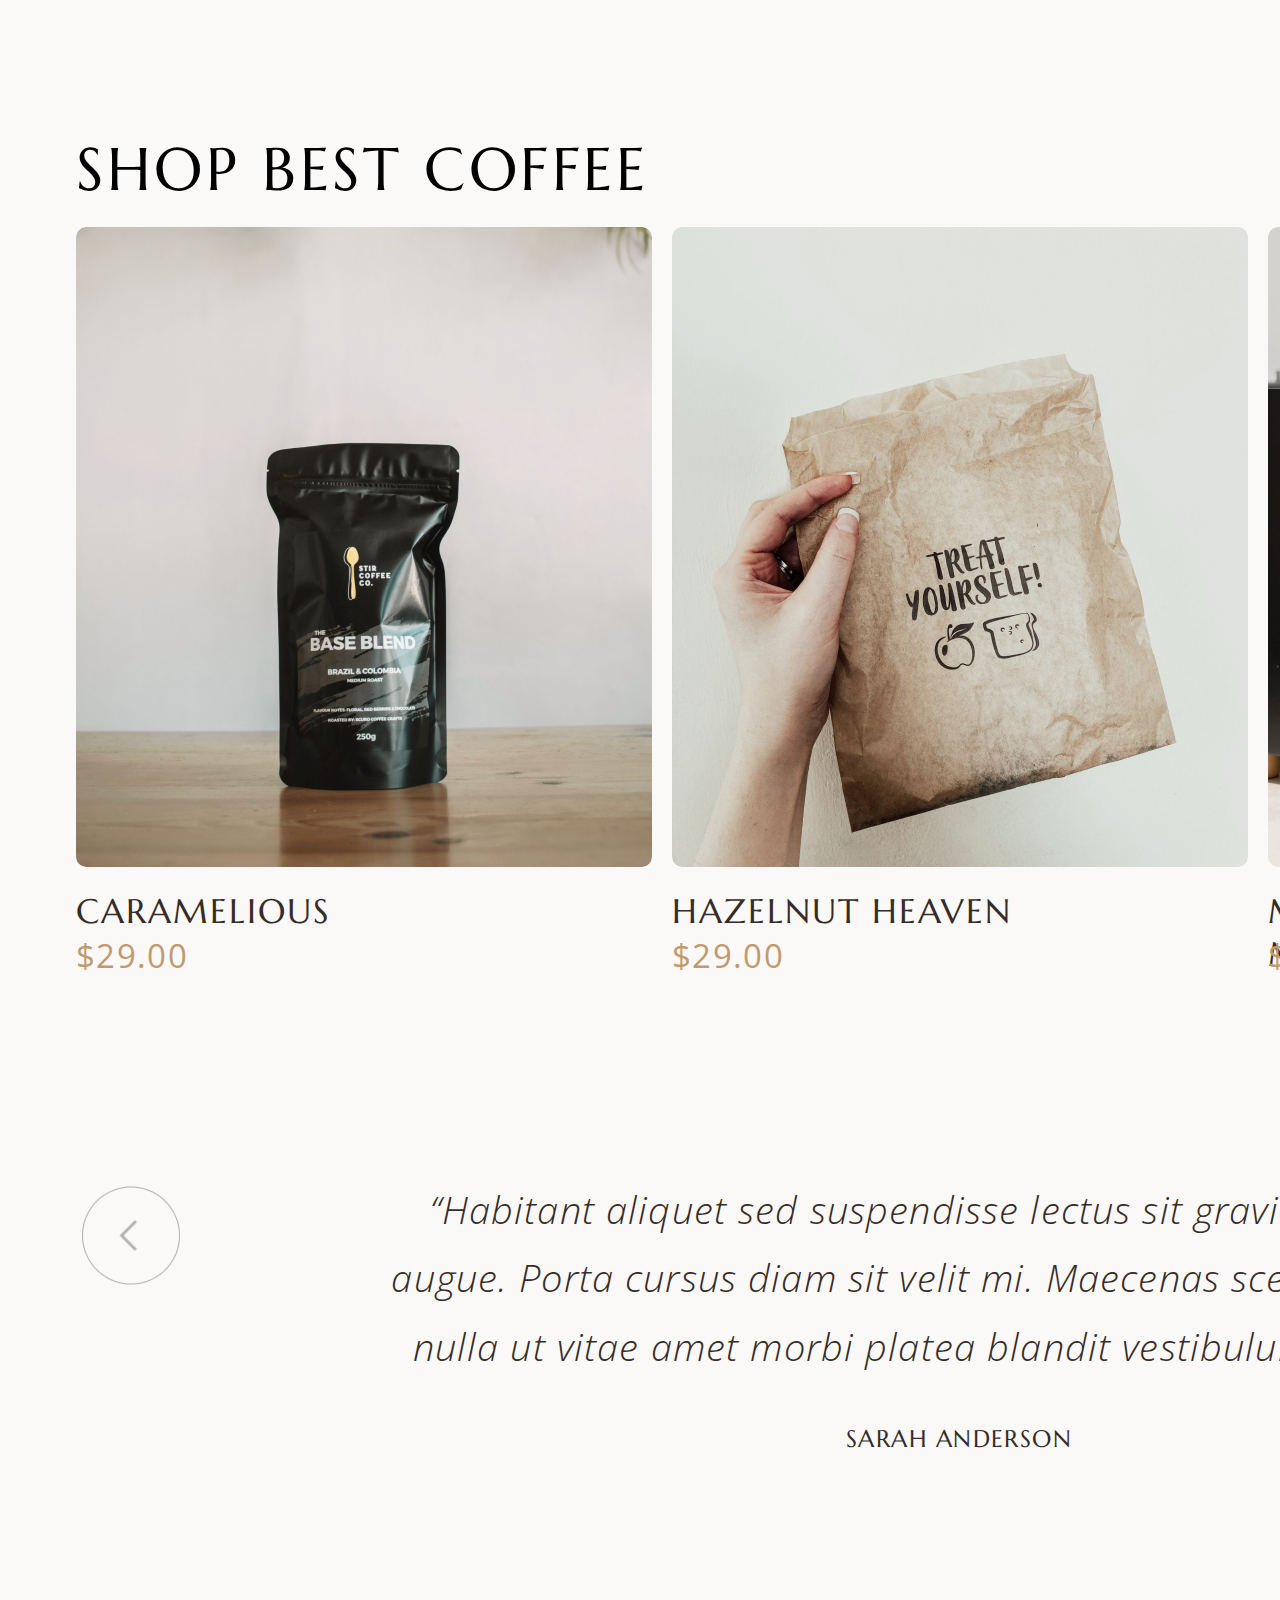
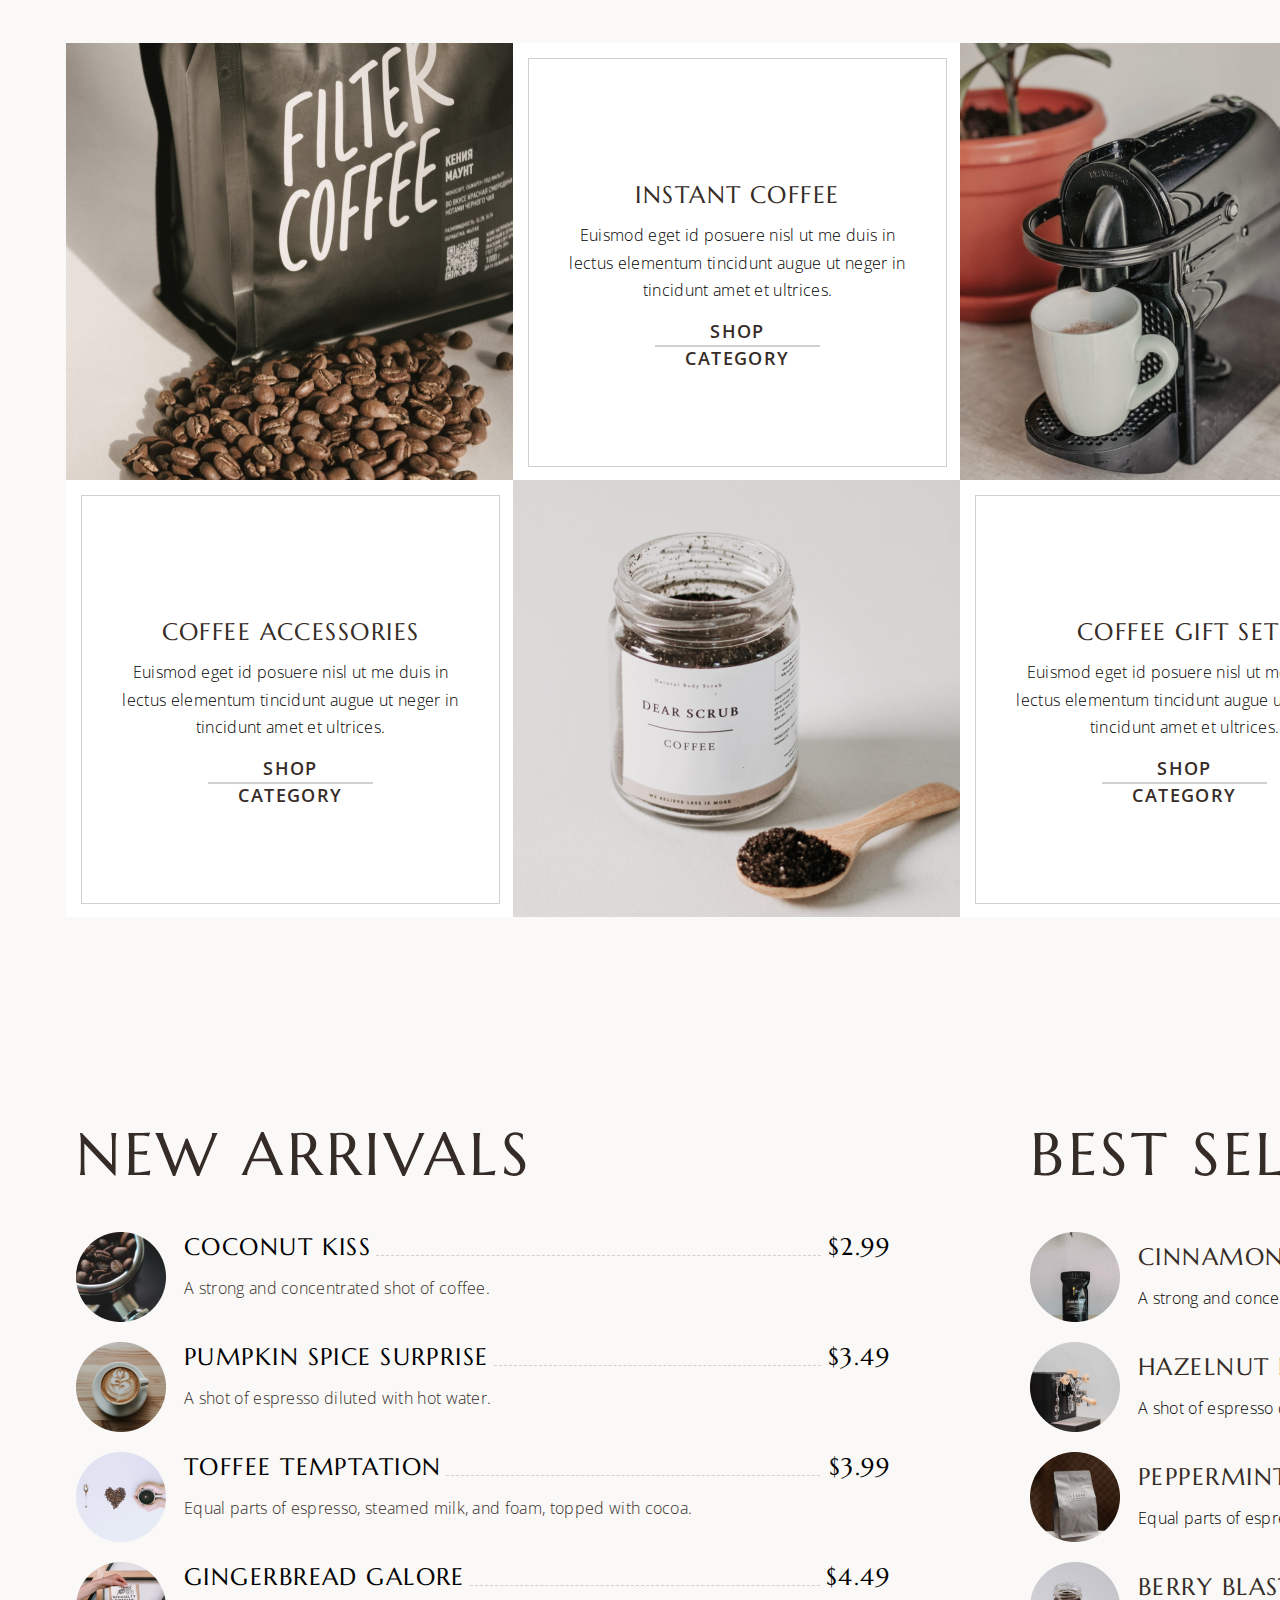
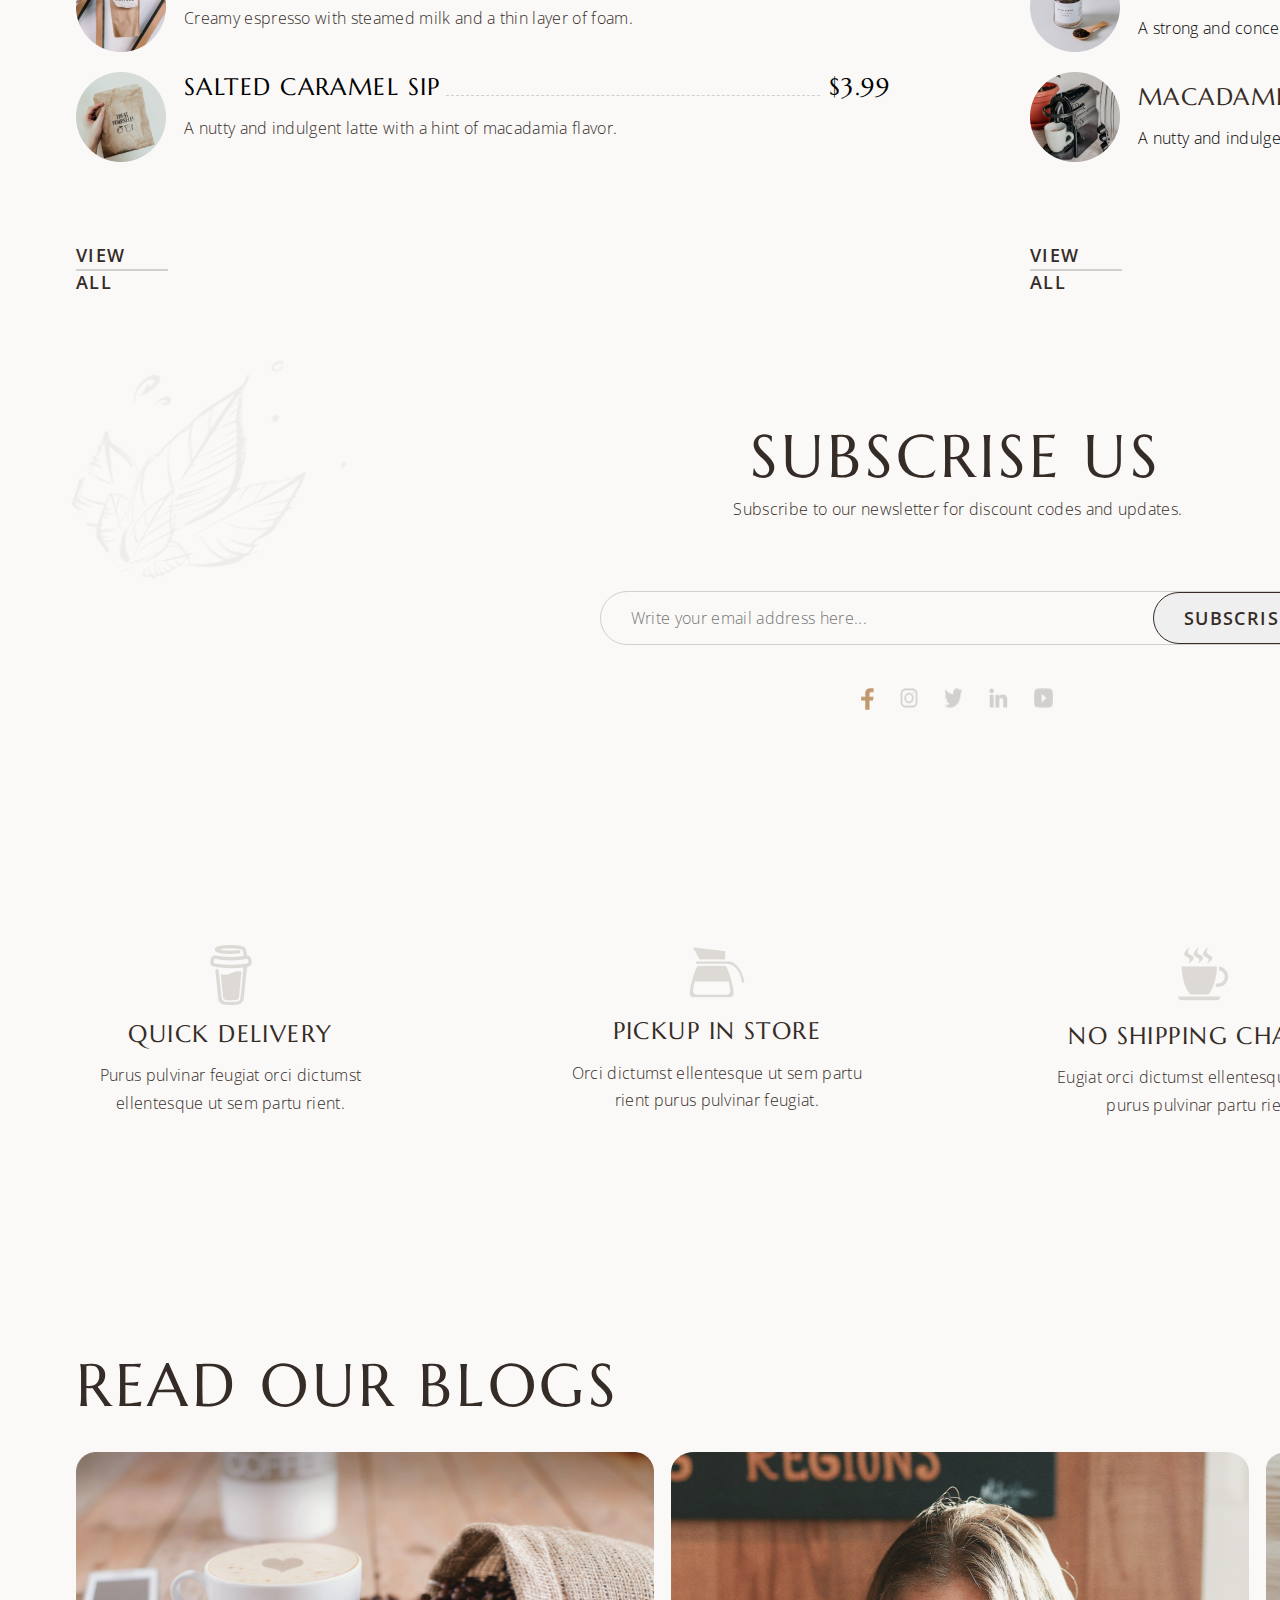
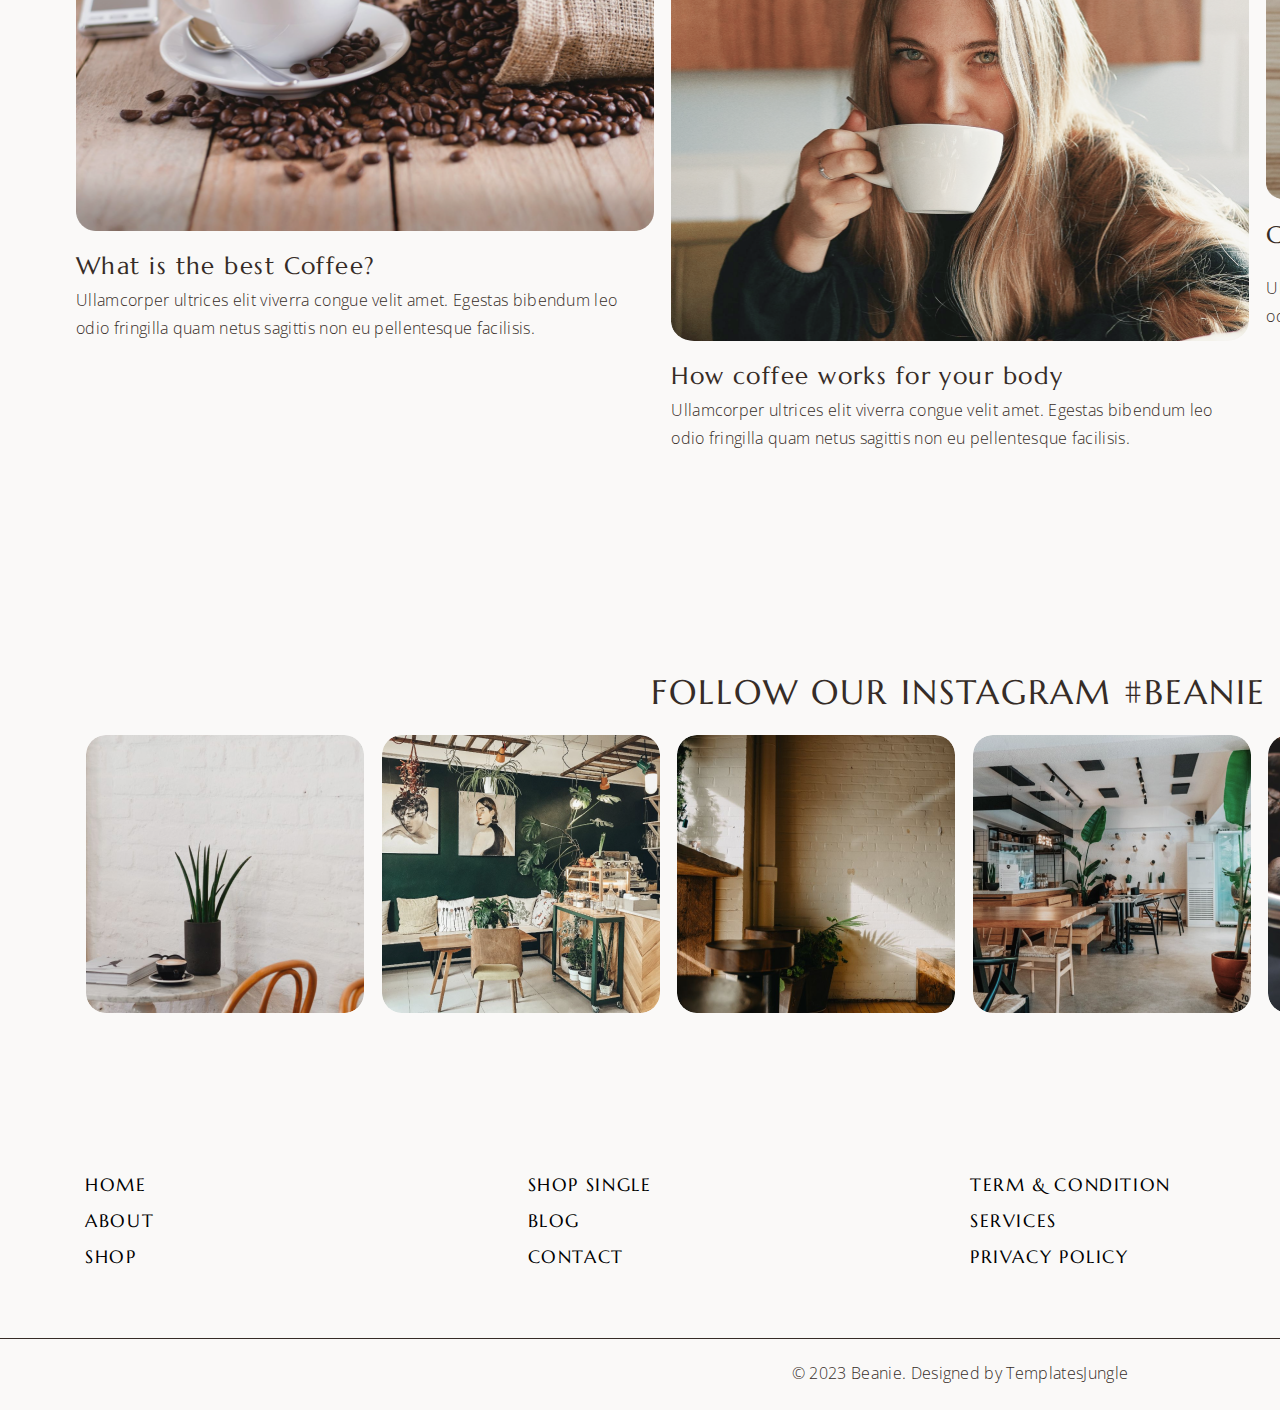
==== commit ff8c79c4: "Update index.html" ====
--- a/coffeebean/index.html
+++ b/coffeebean/index.html
@@ -33,10 +33,10 @@
                             <li class="shop-nav btn-navbar">   
                                 <a href="#" title="Shop">SHOP</a>
                             </li>
-                            <li class="blog btn-navbar">
+                            <li class=" btn-navbar" id="blog-nav">
                                 <a href="#" title="Blog">BLOG</a>
                             </li>
-                            <li class="pages btn-navbar">
+                            <li class=" btn-navbar" id="pages-nav">
                                 <a href="#" title="Pages">PAGES</a>
                             </li>
                         </ul>
@@ -94,22 +94,22 @@
 
             <img class="img-269" src="./image/269 1.png" alt="">
 
-            <div class="shop-best">
-                <span class="text-top"> SHOP BEST COFFEE</span>
-
-                <div class="btn-view-all">
+            
+            <span class="text-top"> SHOP BEST COFFEE</span>
+
+            <div class="btn-view-all">
                         <a href="#">VIEW ALL</a>
-                </div>
-
-                <div class="slide-arrow-top">
+            </div>
+
+            <div class="slide-arrow-top">
                     <div class="btn-left">
                         <a href="#"><img class="btn-left" src="./image/left.png" alt="left"></a>
                     </div>
                     <div class="btn-right">
                         <a href=""><img class="btn-right" src="./image/right.png" alt="right"></a>
                     </div>
-                </div>
-            </div>
+            </div>
+
             <ul class="shop-best-coffee-item">
                 <li>
                     <a href="#">
@@ -632,4 +632,4 @@
 </body>
     
 
-</html>+</html>
--- a/coffeebean/css/styles.css
+++ b/coffeebean/css/styles.css
@@ -7,15 +7,15 @@
   margin: 0 auto;
 }
 .navbar{
-  width: 1768px;
-  height: 209px;
-  position: absolute;
-  top: 36px;
-  left: 76px;
+  width: 92.08%;
+  height: 2.68%;
+  position: absolute;
+  top: 0.45%;
+  left: 3.96%;
 }
 .btn-nav{
-  width: 370px;
-  height: 27px;
+  width: 23.62%;
+  height: 25%;
   position: absolute;
   display: flex;
   top: 80px;
@@ -57,10 +57,10 @@
 
 }
 .nav-border{
-  width: 1768px;
-  height: 104px;
-  position: absolute;
-  top: 53px;
+  width: 100%;
+  height: 49.76%;
+  position: absolute;
+  top: 25.68%;
   border-top: 1px;
   border-bottom: 1px;
   border-left: 0px;
@@ -70,25 +70,24 @@
 
 }
 .navbar--logo{
-  width: 228px;
-  height: 209px;
+  width: 12.90%;
+  height: 100%;
   position: absolute;
   top: 0;
-  left: 770px;
+  left: 43.55%;
   opacity: 1;
   color: #FAF9F8;
 }
 .search-nav{
-  width: 260px;
-  height: 48px;
-  position: absolute;
-  top: 81px;
-  left: 1288px;
+  width: 14.71%;
+  height: 23.92%;
+  position: absolute;
+  top: 38.76%;
+  left: 72.85%;
   display: flex;
   justify-content: space-between;
-  border-radius: 60px ;
+  border-radius: 50px;
   border: 1px solid #B4B3B2;
-  opacity: 0px;
 
 
 }
@@ -319,18 +318,18 @@
 
 }
 .billboard--image_retangle355{
-  width: 883px;
-  height: 820px;
+  width: 100%;
+  height: 100%;
   gap: 0px;
   border-radius: 20px 0px 0px 20px;
-  opacity: 0px;
-  float: left;
+
+  
   
   
 }
 .billboard--image_nordwood{
-  width: 885px;
-  height: 820px;
+  width: 50%;
+  height:100%;
   left: 883px;
   gap: 0px;
   border-radius: 0px 20px 20px 0px;
@@ -338,12 +337,16 @@
   float: left;
 }
 .billboard-text{
-  width: 608px;
-  height: 207px;
-  position: absolute;
-  top: 257px;
-  left: 1006px;
+  width: 34.39%;
+  height: 41%;
+  position: absolute;
+  top: 31.34%;
+  left: 57.9%;
+  display: flex;
   gap: 10px;
+  flex-direction: column;
+  align-items: center;
+  justify-content: center;
 }
 .billboard-text_special{
   font-family: Marcellus;
@@ -363,6 +366,9 @@
 .billboard-text_frame3485{
   width: 638px;
   height: 215px;
+  display: flex;
+    flex-direction: column;
+    align-items: center;
 
 }
 .text-morbi{
@@ -410,10 +416,10 @@
 }
 
 .short-intro-text{
-  width: 1164px;
-  height: 207px;
-  top: 1325px;
-  left: 378px;
+  width: 60.62%;
+  height: 2.65%;
+  top: 16.97%;
+  left: 19.69%;
   gap: 0px;
   opacity: 0px;
   position: absolute;  
@@ -434,19 +440,19 @@
 
 }
 .img-269{
-  width: 402.93px;
-height: 362.57px;
-top: 1109px;
-left: 65.08px;
-position: absolute;
-transform: rotate(-35.99deg) ;
+  width: 20.99%;
+  height: 4.64%;
+  top: 14.20%;
+  left: 3.39%;
+  position: absolute;
+  transform: rotate(-35.99deg) ;
 
 }
 .img-44102{
-  width: 488px;
-  height: 405px;
-  top: 1242px;
-  left: 1668.45px;
+  width: 23.33%;
+  height: 5.19%;
+  top: 15.90%;
+  left: 86.90%;
   gap: 0px;
   position: absolute;
   transform: rotate(-18.19deg)
@@ -685,6 +691,7 @@
   width:1768px;
   height: 258px;
   position: absolute;
+  display: flex;
   top: 2785px;
   left: 76px;
   gap: 199px;
@@ -692,35 +699,38 @@
 .testimon-left-btn{
   width: 99px;
   height: 258px;
-  float: left;
   cursor: pointer;
   border: none;
   background-color: #FAF9F8;
+  display: flex;
+
   
 }
 .testimon-right-btn{
   width: 99px;
   height: 258px;
-  float: right;
+  display: flex;
   cursor: pointer;
 }
 .testimon-left-btn img{
   height: 99px;
   width: 99px;
-  margin-top: 79.5px;
+  
 }
 .testimon-right-btn img{
   height: 99px;
   width: 99px;
-  margin-top: 79.5px;
+  
   cursor: pointer;
 }
 .testimon-text{
   width: 1172px;
   height: 258px;
-  float: left;
+  display: flex;
+  align-items: center;
   gap: 21px;
-  margin-left: 199px;
+  flex-direction: column;
+  justify-content: center;
 }
 .habitant{
   width: 1172px;
@@ -762,6 +772,8 @@
   top: 3243px;
   left: 66px;
   list-style-type: none;
+  margin: 0;
+  padding:0;
 
   
 }
@@ -1291,40 +1303,48 @@
   transform: rotate(-18.19deg) ;
 }
 .subscrise-social{
-  width:874px;
-  height:283px;
-  position: absolute;
-  top: 5229px;
-  left: 523px;
+  width: 45.52%;
+  height: 3.62%;
+  position: absolute;
+  top: 66.95%;
+  left: 27.24%;
+  display: flex;
   gap: 50px;
-  border-radius:20px;
+  flex-direction: column;
+  align-items: center;
+  justify-content: center;
+  border-radius: 20px;
 }
 .sub-us{
-  width: 740px;
-  height: 206px;
-  margin: 0px 67px;
-
+  width: 100%;
+  height: 75%;
+  display: flex;
+  gap: 67px;
+  flex-direction: column;
+  align-items: center;
+  justify-content: center;
 }
 .title{
-  width: 453px;
+  width: 100%;
   height: 114px;
-  margin: 0px 145.5px;
+  display: flex;
+  flex-direction: column;
+  align-items: center;
+  justify-content: center;
 
 }
 .title-sub-us{
-  width: 414px;
-  height: 75px;
-  font-family: Marcellus;
-  font-size: 60px;
-  font-weight: 400;
-  line-height: 75.23px;
-  letter-spacing: 0.06em;
-  text-align: left;
-  text-underline-position: from-font;
-  text-decoration-skip-ink: none;
-  color: #362C27;
-  margin: 0px 19.5px;
-  margin-bottom: 10px;
+    width: 48%;
+    height: 80%;
+    font-family: Marcellus;
+    font-size: 60px;
+    font-weight: 400;
+    line-height: 75.23px;
+    letter-spacing: 0.06em;
+    text-align: left;
+    text-underline-position: from-font;
+    text-decoration-skip-ink: none;
+    color: #362C27;
 
 }
 .title-sub-to{
@@ -1341,16 +1361,14 @@
   color: #362C27;
 }
 .sub-us-input{
-  width: 740px;
+  width: 79%;
   height: 52px;
   border-radius: 200px;
   border: solid 1px #D2CFCC;
   display: flex;
-  justify-content: space-between;
+  justify-content: center;
   padding-left: 28px;
-  margin-top: 40px;
-
-
+  align-items: center;
 }
 .subscrise{
   width: 166px;
@@ -1395,7 +1413,7 @@
   height: 27px;
   display: flex;
   gap: 26px;
-  margin: 50px 0px 338.12px 338.12px;
+  
   
  
 }
@@ -1413,21 +1431,20 @@
 
 }
 .service{
-  width:1920px;
-  height:244px;
-  display: flex;
-  position: absolute;
-  top: 5712px;
-  padding: 40px 76px;
-  gap: 160px;
-  border: 1px 1px 0px 0px;
-  opacity: 0px;
-  box-sizing: border-box  ;
+  width: 100%;
+  height: 3.12%;
+  display: flex;
+  position: absolute;
+  top: 73.14%;
+  align-items: center;
+  gap: 8.33%;
+  justify-content: center;
+  box-sizing: border-box;
 
 }
 .service-t{
-  width: 322px;
-  height: 164px;
+  width: 17%    ;
+  height: 100%;
   display: flex;
   align-items: center;
   justify-content: center;
@@ -1444,8 +1461,8 @@
 
 }
 .service-1{
-  width: 322px;
-  height: 30px;
+  width: 100% ;
+  height: 12%;
   float: left;
   font-family: Marcellus;
   font-size: 24px;
@@ -1461,8 +1478,8 @@
 
 }
 .service-1-text{
-  width: 322px;
-  height: 56px;
+  width: 100%;
+  height: 25%;
   float: left;
   text-align: center;
   font-family: Open Sans;
@@ -1476,26 +1493,26 @@
   color: #362C27;
 }
 .read-our-blog{
-  width: 1768px;
-  height: 716px;
-  position: absolute;
-  top: 6156px;
-  left: 76px;
-  display: flex;
-  gap: 40px;
+  width: 92.08%;
+  height: 9.16%;
+  position: absolute;
+  top: 78.72%;
+  left: 3.96%;
+  display: flex;
+  gap: 4%;
   opacity: 0px;
   flex-direction: column;
 
 }
 .top{
-  width: 1768px;
-  height: 75px;
+  width: 100%;
+  height: 10.48%;
   display: flex;
   justify-content: space-between;
 }
 .text-read-blog{
-  width: 543px;
-  height: 75px;
+  width: 30.71%;
+  height: 100%;
   font-family: Marcellus;
   font-size: 60px;
   font-weight: 400;
@@ -1509,8 +1526,8 @@
 
 }
 .read-post{
-  width: 182px;
-  height: 27px;
+  width: 10.29%;
+  height: 100%;
   font-family: Open Sans;
   font-size: 18px;
   font-weight: 600;
@@ -1521,34 +1538,36 @@
   text-decoration-skip-ink: none;
   cursor: pointer;
   color: #362C27;
-  border-bottom:2px solid #D0D0D0 ;
-  margin: 24px 0px;
+  border-bottom: 2px solid #D0D0D0;
   text-decoration: none;
+  display: flex;
+  align-items: center;
+  justify-content: center;
 
 }
 .blogs{
-  width: 1768px;
-  height: 601px;
-  display: flex;
-  gap: 20px;  
+  width: 100%;
+  height: 84.05%;
+  display: flex;
+  gap: 1%;
 }
 .blog-1{
-  width: 576px;
-  height: 601px;
+  width: 33%;
+  height: 100%;
   display: flex;
   flex-direction: column;
-  gap: 20px ;
+  gap: 20px;
 }
 .text-blog-1{
-  width: 576px;
-  height: 92px;
+  width: 100%;
+  height: 15.31%;
   display: flex;
   flex-direction: column;
-  gap: 6px ;
+  gap: 6px;
 }
 .text-blog-1-2{
-  width: 336px;
-  height: 30px;
+  width: 57.93%;
+  height: 33%;
   font-family: Marcellus;
   font-size: 24px;
   font-weight: 400;
@@ -1561,8 +1580,8 @@
 
 }
 .text-blog-1-1{
-  width: 576px;
-  height: 56px;
+  width: 100%;
+  height: 60.8%;
   font-family: Open Sans;
   font-size: 16px;
   font-weight: 300;
@@ -1575,32 +1594,31 @@
 
 }
 .img-blog-1{
-  width: 576px;
-  height: 379px;
-  border-radius: 20px;
+    width: 100%;
+    height: 63.06%;
+    border-radius: 3%;
 
 }
 .blog-2{
-  width: 576px;
-  height:601px;
+  width: 33%;
+  height: 100%;
   display: flex;
   flex-direction: column;
   gap: 20px;
-  
 
 }
 .text-blog-2{
-  width: 576px;
-  height: 92px;
+  width: 100%;
+  height: 15.3%;
   display: flex;
   flex-direction: column;
-  gap: 6px ;
+  gap: 6px;
 
 
 }
 .text-blog-2-1{
-  width: 480px;
-  height: 30px;
+  width: 100%;
+  height: 33%;
   font-family: Marcellus;
   font-size: 24px;
   font-weight: 400;
@@ -1614,8 +1632,8 @@
 
 }
 .text-blog-2-2{
-  width: 576px;
-  height: 56px;
+  width: 100%;
+  height: 60%;
   font-family: Open Sans;
   font-size: 16px;
   font-weight: 300;
@@ -1628,14 +1646,14 @@
 
 }
 .img-blog-2{
-  width: 576px;
-  height: 489px;
-  border-radius: 20px;
+  width: 100%;
+  height: 81.36%;
+  border-radius: 4%;
 
 
 }
 .blog-3{
-  width: 576px;
+  width: 33%;
   height: 517px;
   display: flex;
   flex-direction: column;
@@ -1644,8 +1662,8 @@
 
 }
 .text-blog-3{
-  width: 576px;
-  height: 92px;
+  width: 100%;
+  height: 67.38%;
   display: flex;
   flex-direction: column;
   gap: 6px ;
@@ -1653,8 +1671,8 @@
 
 }
 .text-blog-3-1{
-  width: 465px;
-  height: 30px;
+  width: 100% ;
+  height: 33%;
   font-family: Marcellus;
   font-size: 24px;
   font-weight: 400;
@@ -1668,8 +1686,8 @@
 
 }
 .text-blog-3-2{
-  width: 576px;
-  height: 56px;
+  width: 100%;
+  height: 60%;
   font-family: Open Sans;
   font-size: 16px;
   font-weight: 300;
@@ -1682,30 +1700,27 @@
 
 }
 .img-blog-3{
-  width: 576px;
-  height: 405px;
-  border-radius: 20px;
+  width: 100%;
+  height: 67.38%;
+  border-radius: 4%;
 
 
 }
 .instagram{
-  width: 1920px;
-  height:341px;
+  width: 100%;
+  height: 4.366%;
   position: absolute;
   display: flex;
   flex-direction: column;
   gap: 20px;
-
-  top: 7072px;
-  
-  gap: 20px;
-  opacity: 0px;
+  top: 90.55%;
   align-items: center;
+  justify-content: center;
 
 }
 .follow-our{
-  width: 618px;
-  height: 43px;
+  width: 32.18%;
+  height: 12.61%;
   font-family: Marcellus;
   font-size: 34px;
   font-weight: 400;
@@ -1714,47 +1729,48 @@
   text-align: left;
   text-underline-position: from-font;
   text-decoration-skip-ink: none;
-
   color: #362C27;
 }
 .insta-img{
-  width: 1920px;
-  height: 278px;
-  
-  display: flex;
-  gap: 20px ;
+  width: 100%;
+  height: 81.52%;
+  display: flex;
+  gap: 2%;
+  align-items: center;
+  justify-content: center;
   
 }
 .size-img-insta{
-    width: 278px;
-    height: 278px;
-    border-radius: 20px;
+  width: 31%;
+  height: 100%;
+  border-radius: 20px;
 }
 .all-img-insta{
-  padding-left: 76px;
-  padding-right: 76px;
-  display: flex;
-  gap: 20px ;
+     display: flex;
+         gap: 1%;
+         width: 91%;
+         height: 100%;
 }
 .footer{
-  width: 1920px;
-  height:247px;
-  position: absolute;
-  top: 7563px;
+  width: 100%;
+  height:3.16%;
+  position: absolute;
+  top: 96.83%;
+  display: flex;
+  flex-direction: column;
 }
   
 .top-footer{
-  width: 1920px;
-  height: 179px;
-  padding: 0px 76px 80px 152px;
+  width: 100%;
+  height: 100%;
   display: flex;
   gap: 20px;
-  border-bottom: 1px #362C27 solid;
-
+  align-items: center;
+  justify-content: center;;
 }
 .top-footer-1{
-  width: 427px;
-  height: 99px;
+  width: 22%;
+  height: 90%;
   display: flex;
   flex-direction: column;
   gap: 9px;
@@ -1776,10 +1792,13 @@
 
 }
 .bot-footer{
-  width: 1920px;
-  height: 68px;
-  padding: 20px 0px;
+  width: 100%;
+  height: 40%;
   background-color: #FAF9F8;
+  display: flex;
+  align-items: center;
+  justify-content: center;
+  border-top: 1px #362C27 solid;
 }
 .text-bottom-footer{
   width: 1920px;
@@ -1796,17 +1815,17 @@
 
 }
 .text-bottom-footer span{
-  font-family: Open Sans;
-  font-size: 16px;
-  font-weight: 400;
-  line-height: 27.52px;
-  letter-spacing: 0.02em;
-  text-align: center;
-  text-decoration-line: underline;
-  text-decoration-style: solid;
-  text-underline-position: from-font;
-  text-decoration-skip-ink: none;
-  color: #362C27;
+    width: 100%;
+    height: 35%;
+    font-family: Open Sans;
+    font-size: 16px;
+    font-weight: 300;
+    line-height: 27.52px;
+    letter-spacing: 0.02em;
+    text-align: center;
+    text-underline-position: from-font;
+    text-decoration-skip-ink: none;
+    color: #362C27;
 }
 .all-web{
   
@@ -1821,11 +1840,11 @@
 
 }
 .content{
-  margin-left: 76px;
-  margin-top: 36px;
   position: relative;
   margin-right: auto;
   background-color: #FAF9F8;
+  width: 100%;
+  height: 100%;
 }
 .all-set{
   overflow: hidden;
@@ -1834,14 +1853,14 @@
 }
 .parent{
   display: flex;
-  gap: 50px;
+  gap: 25%;
   height: 27px;
-  width: 370px;
+  width: 100%;
   list-style-type: none;
 
 }
 .btn-navbar {
-    width: 60px;
+    width: 12.77%;
     height: 27px;
     font-family: Marcellus;
     font-size: 18px;
@@ -1886,4 +1905,413 @@
 .follow-our a{
   text-decoration: none;
   color: #362C27;
-}+}
+/* mobile width < 740px */
+@media only screen  and (max-width: 46.1875em){
+  body {
+    height: fit-content;
+    width: fit-content;
+    position: relative;
+    background-color: #FAF9F8;
+    min-width: fit-content;
+  }
+  .categories{
+    display: none;
+  }
+  #blog-nav {
+    display: none;
+  }
+  #pages-nav{
+    display: none;
+  }
+  .content{
+    width: 100vw;
+  }
+  .nav-border{
+    display: flex;
+  }
+  
+  .billboard--image_retangle355{
+    display: none;
+  }
+  .billboard--image_retangle355{
+    display: none;
+  }
+  .billboard-text{
+    width: 100vw;
+  }
+  .footer{
+    width: 100vw;
+  }
+  .all-set{
+    display: flex;
+    flex-wrap: wrap;
+    width: 100vw;
+    margin: 0 -1em;
+  }
+  .btn-nav{
+    display: flex;
+  }
+  #Search{
+    width: 108px
+  }
+  .parent{
+    display: flex;
+    gap: 20px;
+    height: 27px;
+    width: 100%;
+    padding: 0  ;
+    justify-content: space-between;
+  }
+  .icon-bag{
+    display: none;
+  }
+  .icon-heart{
+    display: none;
+  }
+  .search-nav{
+      display: flex;
+      width: 150px;
+  }
+  .nav-text{
+    display: none;
+  }
+  .navbar--logo{
+    width: auto;
+    left: auto;
+  }
+  .billboard--image{
+    display: flex;
+    flex-direction: column;
+    width: 100vw;
+  }
+  .billboard{
+    width: 100vw;
+    background: none;
+  }
+  .text-morbi{
+    width: 100vw;
+    font-size: 20px;
+  }
+  .billboard-text{
+    width: 100vw;
+    left: -10%;
+  }
+  .short-intro-text{
+        width: 60vw;
+        height: 100px;
+        font-size: 26px;
+  }
+  .shop-best-coffee-item{
+    height: 100px;
+    width: 80vw;
+  }
+  .img-shop-best-coffee-item-1{
+    width: 80vw;
+  }
+  .habitant{
+      width: 90vw;
+      height: 100px;
+      font-size: 16px;
+  }
+  .testimonials {
+    left: 0;
+  }
+  .service-1-text{
+    display: none;
+  }
+  .title-sub-us{
+    width: 50vw;
+    font-size: 30px;
+    display: flex;
+    align-items: center;
+    justify-content: center;
+
+  }
+  .shop{
+    left: 0 ;
+    padding: 2%;
+    width: 100vw;
+    gap: 10px;
+    top: 3150px;
+  }
+  .service{
+    top: 61%;
+  }
+  #write-email{
+    width: 170px;
+    font-size: 15px;
+  }
+  .subscrise-social{
+    top: 50.95%
+  }
+  .new-arrivals{
+    width: 50%;
+    height: 100%;
+    gap: 15px;
+  }
+  .text-new-arrivals{
+    width: 100%;
+    font-size: 20px
+  }
+  .best-selling{
+    width: 50%;
+    height: 100%;
+    gap: 15px;
+  }
+  .text-best-selling{
+    width: 100%;
+    font-size: 20px;
+  }
+  .name-price-bs{
+    display: flex;
+    justify-content: space-between;
+  }
+  .info-bs-item{
+    width: 100%;
+  }
+  .des-bs{
+    display: none;
+  }
+  .border-bs-1{
+    display: none;
+  }
+  .name-bs{
+    font-size: 12px;
+    display: flex;
+  }
+  .name-bs-2{
+    font-size: 12px;
+    display: flex;
+  }
+  .name-bs-4{
+    font-size: 12px;
+    display: flex;
+    width: 190px;
+  }
+  
+  .name-bs-5{
+    font-size: 12px;
+    display: flex;
+  }
+  .border-bs-2{
+    display: none;
+  }
+  .border-bs-4{
+    display: none;
+  }
+  .border-bs-5{
+    display: none;
+  }
+  .best-selling-item-list{
+    width: 75%;
+  }
+  .best-selling-item img{
+    width: 20%;
+    height: auto;
+  }
+  .navbar{
+    display: flex;
+    align-items: center;
+    justify-content: center;
+    width: 100vw;
+  }
+  .best-selling-item{
+    width: 100%;
+    
+  }
+  .new-name-item{
+    font-size:12px;
+  }
+  .border-item-1{
+    display: none;
+  }
+  .border-item-2{
+    display: none;
+  }
+  .border-item-3{
+    display: none;
+  }
+  .border-item-4{
+    display: none;
+  }
+  .border-item-5{
+    display: none;
+  }
+  .new-price-item{
+    font-size: 20px;
+  }
+  .decrise-item{
+    width: 100%;
+    font-size: 10px;
+    display: none;
+
+  }
+  .frame3434{
+    width: 100%;
+  }
+  .new-item{
+    width: 100%;
+  }
+  .img-new-item{
+    width: 20%;
+    height: auto;
+  }
+  .info-new-item{
+    width: 80%;
+    height: auto;
+    display: flex
+;
+    justify-content: space-between;
+  }
+  .sarah{
+    margin-top: 180px;
+  }
+  .categories {
+    left: 0;
+
+  }
+  .categories-1 img{
+    display: none;
+  }
+
+  .habitant div{
+    height: 200px;
+    width: 100%;
+  }
+  .testimon-text{
+    width: 100vw;
+  }
+  .testimon-left-btn{
+    display: none;
+  }
+  .testimon-right-btn{
+    display: none;
+  }
+  .img-shop-best-coffee-item-2{
+
+  }
+  .img-shop-best-coffee-item-3{
+
+  }
+  .text-top{
+    width: 100vw;
+    font-size: 34px;
+  }
+  .billboard--image_nordwood{
+    display: none;
+  }
+  .text-bottom-footer{
+    width: 100%;
+    display: block;
+  }
+  .top-footer{
+    display: none;
+  }
+  .read-our-blog{
+    width: 100vw;
+    top: 56%  ;
+  }
+  .text-read-blog{
+    width: 63vw;
+    height: 100px;
+    font-size: 21px;
+  }
+  .read-post{
+        width: 40vw;
+        font-size: 15px;
+        border: none;
+  }
+  .blogs{
+    width: 100vw;
+  }
+  .img-blog-1{
+    width: auto;
+    height: auto;
+  }
+  .img-blog-2{
+    width: auto;
+    height: auto;
+  }
+  .img-blog-3{
+    width: auto;
+    height: auto;
+  }
+  .text-blog-1-1{
+    display: none;
+  }
+  .text-blog-2-2{
+    display: none;
+  }
+  .text-blog-3-2{
+    display: none;
+  }
+  
+  .instagram{
+    width: 100vw;
+    top: 66%;
+  }
+  .sub-us-input{
+
+  }
+  .subscrise div{
+    font-size: 16px;
+  }
+  .subscrise{
+    display: flex;
+    align-items: center;
+    justify-content: center;
+    width: 112px;
+    border-radius: 33px;
+  }
+  .follow-our{
+    width: 100%;
+        font-size: 19px;
+        display: flex;
+        align-items: center;
+        justify-content: center;
+  }
+  .insta-img {
+    width: auto;
+    height: auto;
+    display: flex;
+    align-items: center;
+}
+.all-img-insta {
+  display: block;
+  gap: 1%;
+  width: 91%;
+  height: 100%;
+}
+.size-img-insta {
+  height: auto;
+}
+.blog-1{
+  height: 300px;
+}
+.blog-2{
+  height: 300px;
+}
+.blog-3{
+  height: 300px;
+}
+}
+/* tablet width >= 740px and <1024px */
+@media only screen  and (min-width: 46.1875em) and(max-width: 63.9375em){
+  body {
+    height: fit-content;
+    width: fit-content;
+    position: relative;
+    background-color: #FAF9F8;
+    min-width: fit-content;
+  }
+  .blogs{
+
+  }
+
+}
+.billboard--image{
+  height: 100%;
+  width: 50%;
+  display: flex;
+}
